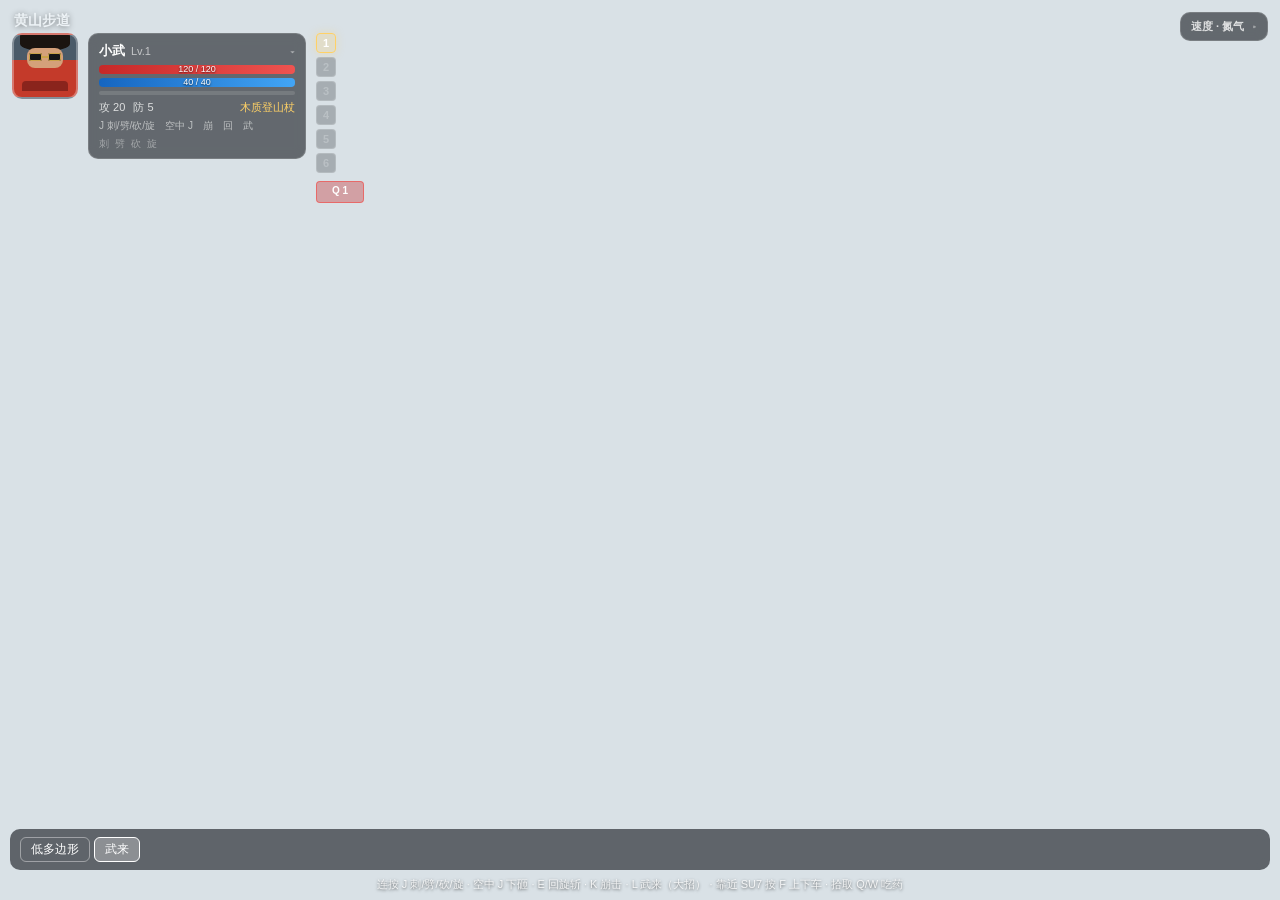
==== wulai/index.html @ 80bfef72 "deploy wulai from Arxun/wulai@c83cc96" ====
<!doctype html>
<html lang="zh-CN">
  <head>
    <meta charset="UTF-8" />
    <meta
      name="viewport"
      content="width=device-width, initial-scale=1, minimum-scale=1, maximum-scale=1, viewport-fit=cover, user-scalable=no, interactive-widget=overlays-content"
    />
    <meta name="format-detection" content="telephone=no" />
    <meta name="mobile-web-app-capable" content="yes" />
    <title>武来</title>
    <style>
      html,
      body,
      #root {
        margin: 0;
        width: 100%;
        height: 100%;
        overflow: hidden;
        background: #cfd8dc;
        font-family: -apple-system, 'PingFang SC', 'Microsoft YaHei', sans-serif;
      }
    </style>
    <script type="module" crossorigin src="/wulai/assets/index-CMeNa3Dx.js"></script>
    <link rel="modulepreload" crossorigin href="/wulai/assets/three-DS2KfUpp.js">
    <link rel="modulepreload" crossorigin href="/wulai/assets/r3f-d-PvCULS.js">
    <link rel="modulepreload" crossorigin href="/wulai/assets/drei-Bazq8kyM.js">
    <link rel="modulepreload" crossorigin href="/wulai/assets/lowpoly-DIdWLC0V.js">
    <link rel="modulepreload" crossorigin href="/wulai/assets/game-DUYaxm0z.js">
    <link rel="stylesheet" crossorigin href="/wulai/assets/index-CB5GhT6X.css">
  </head>
  <body>
    <div id="root"></div>
  </body>
</html>
---- wulai/assets/index-CB5GhT6X.css ----
.page{width:100%;height:100%;display:flex;align-items:center;justify-content:center;gap:16px;background:#1b1f24}.frame{position:relative;height:100vh;aspect-ratio:9 / 16;max-width:100vw;overflow:hidden;background:#d9e1e6}.frame.wide{width:100vw;height:100vh;min-width:0;min-height:0;aspect-ratio:auto;cursor:grab}.frame canvas{display:block;width:100%!important;height:100%!important}.frame.wide:active{cursor:grabbing}.frame.ref img{width:100%;height:100%;object-fit:cover;display:block}.overlay{position:absolute;top:0;right:0;bottom:0;left:0;width:100%;height:100%;object-fit:cover;pointer-events:none}.tag{position:absolute;top:10px;left:10px;padding:2px 8px;border-radius:10px;font-size:12px;color:#fff;background:#00000080;pointer-events:none}.panel{position:absolute;left:10px;right:10px;bottom:30px;display:flex;flex-wrap:wrap;gap:8px;align-items:center;padding:8px 10px;border-radius:10px;background:#14181e9e;color:#fff;font-size:12px;-webkit-backdrop-filter:blur(6px);backdrop-filter:blur(6px)}.panel label{display:flex;align-items:center;gap:6px}.panel input[type=range]{width:90px}.panel button{padding:3px 10px;border:1px solid rgba(255,255,255,.4);border-radius:6px;background:transparent;color:#fff;font-size:12px;cursor:pointer}.panel button:hover{background:#ffffff26}.hint{position:absolute;left:0;right:0;bottom:8px;text-align:center;font-size:11px;color:#ffffffd9;text-shadow:0 1px 3px rgba(0,0,0,.6);pointer-events:none}@media (max-width: 900px){.frame.ref{display:none}}.noui .panel,.noui .hint,.noui .tag,.noui .hud,.noui .hud-left,.noui .chud,.noui .hurtflash,.noui .skillflash,.noui .wulai-title{display:none}.panel-group{display:flex;gap:4px;margin-right:4px}.hud{position:absolute;top:12px;right:12px;width:182px;padding:10px 12px;border-radius:10px;border:1px solid rgba(255,255,255,.14);background:#0e121894;-webkit-backdrop-filter:blur(6px);backdrop-filter:blur(6px);color:#fff;font-size:12px;font-variant-numeric:tabular-nums;pointer-events:auto;transition:box-shadow .2s,border-color .2s,width .15s ease,padding .15s ease}.hud--folded{width:auto;min-width:0;max-width:min(46vw,220px);padding:6px 10px}.hud-fold-toggle{display:flex;align-items:center;gap:8px;width:100%;margin:0;padding:0;border:none;background:transparent;color:inherit;font:inherit;text-align:left;cursor:pointer;touch-action:manipulation;-webkit-tap-highlight-color:transparent}.hud--folded .hud-fold-toggle{width:auto}.hud-fold-toggle__title{font-size:11px;font-weight:600;color:#ffffffc7;white-space:nowrap}.hud-fold-toggle__peek{font-size:13px;font-weight:600;font-variant-numeric:tabular-nums;color:#ffd166}.hud-fold-toggle__chev{margin-left:auto;font-size:10px;color:#ffffff73}.hud--folded .hud-body{display:none}.hud:not(.hud--folded) .hud-fold-toggle{margin-bottom:6px;padding-bottom:6px;border-bottom:1px solid rgba(255,255,255,.1)}.hud-body{pointer-events:none}.hud.boosting{border-color:#ff963ce6;box-shadow:0 0 18px #ff82288c}.hud-row{display:flex;align-items:baseline;justify-content:space-between;margin-bottom:4px}.hud-label{color:#ffffff9e;font-size:11px}.hud-value{font-size:15px;font-weight:600}.hud-value.live{color:#ffd166;text-shadow:0 0 10px rgba(255,190,70,.6)}.hud-bar{height:5px;margin:6px 0 8px;border-radius:3px;background:#ffffff24;overflow:hidden}.hud-bar i{display:block;height:100%;background:linear-gradient(90deg,#6fd2ff,#b98bff);transition:width .1s linear}.hud-bar.jump i{background:linear-gradient(90deg,#ffd166,#ff8a3c)}.hud-tanks{display:flex;gap:4px}.hud-tanks b{width:22px;height:9px;border-radius:2px;border:1px solid rgba(255,255,255,.3)}.hud-tanks b.on{background:#7ee0ff;border-color:#7ee0ff;box-shadow:0 0 10px #6ed7ffcc}.hud-flash{margin-top:6px;font-size:11px;color:#ffd166}.hud-flash.boost{color:#ff9a4d}.hud-flash.interact{position:absolute;left:50%;bottom:18%;transform:translate(-50%);margin:0;padding:6px 14px;border-radius:8px;font-size:13px;color:#fff;background:#0c121cb8;pointer-events:none;z-index:4}.speedlines{position:absolute;top:-18%;right:-18%;bottom:-18%;left:-18%;pointer-events:none;opacity:0;transition:opacity .12s linear;mix-blend-mode:screen;background:repeating-conic-gradient(from 0deg at 50% 50%,#fff0,#fff0 .55deg,#fffffff2 .55deg,#fffffff2 .82deg,#fff0 .82deg,#fff0 2.4deg);-webkit-mask-image:radial-gradient(circle at 50% 50%,transparent 36%,#000 70%,#000 100%);mask-image:radial-gradient(circle at 50% 50%,transparent 36%,#000 70%,#000 100%)}.speedlines.fine{top:-22%;right:-22%;bottom:-22%;left:-22%;background:repeating-conic-gradient(from .4deg at 50% 50%,#bee6ff00,#bee6ff00 1.1deg,#bee6ffb3 1.1deg,#bee6ffb3 1.28deg,#bee6ff00 1.28deg,#bee6ff00 3.6deg)}.speedlines.on{opacity:.88;animation:speedlines-rush .32s linear infinite}.speedlines.fine.on{opacity:.55;animation-duration:.48s;animation-direction:reverse}@keyframes speedlines-rush{0%{transform:scale(1)}to{transform:scale(1.42)}}.panel button.active{background:#ffffff47;border-color:#fff}.hurtflash{position:absolute;top:0;right:0;bottom:0;left:0;pointer-events:none;opacity:0;background:radial-gradient(circle at 50% 55%,transparent 42%,rgba(160,12,8,.5) 100%);transition:opacity .08s linear}.hurtflash.on{opacity:1}.skillflash{position:absolute;top:0;right:0;bottom:0;left:0;pointer-events:none;opacity:0;background:radial-gradient(circle at 50% 58%,rgba(255,214,90,.34),transparent 52%);transition:opacity .06s linear}.skillflash.on{opacity:1}html.gpu-accel .skillflash,html.gpu-accel .hurtflash{transform:translateZ(0);backface-visibility:hidden;will-change:opacity}html.gpu-accel .wulai-title{transform:translateZ(0);backface-visibility:hidden}html.gpu-accel .wulai-flash,html.gpu-accel .wulai-bits{will-change:opacity,transform;transform:translateZ(0)}.death-quote{position:absolute;top:0;right:0;bottom:0;left:0;z-index:12;display:flex;align-items:center;justify-content:center;padding:28px 36px;pointer-events:none;background:radial-gradient(ellipse at 50% 45%,rgba(12,6,8,.55) 0%,transparent 62%)}.death-quote p{margin:0;max-width:16em;font-size:clamp(22px,4.2vw,38px);font-weight:700;font-family:Songti SC,"Noto Serif SC",STSong,serif;letter-spacing:.14em;line-height:1.72;text-align:center;color:transparent;background:linear-gradient(180deg,#fff8ec,#ffd4a0 32%,#ff6b4a 68%,#8a1a12);-webkit-background-clip:text;background-clip:text;filter:drop-shadow(0 3px 18px rgba(0,0,0,.55));animation:death-quote-fade 3s ease forwards}@keyframes death-quote-fade{0%{opacity:0;transform:translateY(10px) scale(.98)}14%{opacity:1;transform:translateY(0) scale(1)}58%{opacity:1}to{opacity:0;transform:translateY(-8px) scale(1.02)}}.wulai-title{position:absolute;top:0;right:0;bottom:0;left:0;z-index:8;display:flex;align-items:center;justify-content:center;gap:2.2vw;pointer-events:none;overflow:hidden}.wulai-glyph{font-size:min(18vw,20vh);font-weight:900;line-height:.86;letter-spacing:.04em;color:transparent;background:linear-gradient(180deg,#fff6c4,#ffd056 28%,#ff5a1e 62%,#7a1208);-webkit-background-clip:text;background-clip:text;filter:drop-shadow(0 0 10px rgba(255,168,40,.95)) drop-shadow(0 0 28px rgba(255,90,20,.65)) drop-shadow(0 8px 0 rgba(80,12,4,.35));text-shadow:none;transform-origin:center;will-change:transform,opacity}.wulai-flash{position:absolute;top:0;right:0;bottom:0;left:0;opacity:0;background:radial-gradient(circle at 50% 48%,#fff8dc 0%,rgba(255,220,120,.55) 28%,transparent 62%)}.wulai-bits{position:absolute;top:18%;right:10%;bottom:18%;left:10%;pointer-events:none}.wulai-bits i{position:absolute;width:10px;height:10px;background:#ffd056;box-shadow:0 0 10px #ff9a3c;opacity:.85;left:calc(8% + (var(--i) * 5.1%));top:calc(12% + (var(--i) * 3.7%));transform:rotate(28deg) scale(.7)}.wulai-bits i:nth-child(odd){width:18px;height:4px;background:#fff3c0;top:calc(30% + (var(--i) * 2.4%))}.hud-left{position:absolute;left:12px;top:12px;z-index:12;display:flex;flex-direction:column;align-items:stretch;gap:4px;max-width:min(380px,92vw);pointer-events:none}.hud-left .chud-main,.hud-left .chud-fold-toggle,.hud-left .chud-bag,.hud-left .chud-pots{pointer-events:auto}.hud-map{margin:0;padding:0 2px;font-size:14px;font-weight:600;line-height:1.2;color:#f2f7fbeb;text-shadow:0 1px 6px rgba(0,0,0,.45);pointer-events:none}.chud{position:relative;left:auto;top:auto;display:flex;align-items:flex-start;gap:10px;pointer-events:none;color:#fff;font-variant-numeric:tabular-nums}.chud.hit .av{box-shadow:0 0 0 2px #ff5a3a}.chud.down{opacity:.55}.av{position:relative;width:62px;height:62px;flex-shrink:0;overflow:hidden;border-radius:10px;border:2px solid rgba(255,255,255,.32);background:linear-gradient(#4a5a68 0,#4a5a68 40%,#c43a2a 40%,#c43a2a)}.av i{position:absolute;display:block}.av-hair{top:0;left:6px;right:6px;height:16px;background:#1a1410;border-radius:0 0 46% 46%}.av-face{top:13px;left:13px;right:13px;height:20px;background:#d4a07a;border-radius:8px}.av-glass{top:18px;left:15px;width:13px;height:8px;background:#141418;border-radius:2px;box-shadow:inset 0 0 0 1px #c9a24a}.av-glass-r{left:auto;right:15px}.av-bridge{top:21px;left:28px;width:6px;height:2px;background:#c9a24a}.av-collar{bottom:6px;left:8px;right:8px;height:10px;background:#8a241c;border-radius:4px 4px 0 0}.chud-main{width:196px;padding:8px 10px 7px;border-radius:10px;border:1px solid rgba(255,255,255,.14);background:#0e121894;-webkit-backdrop-filter:blur(6px);backdrop-filter:blur(6px)}.chud--folded .chud-main{width:min(168px,44vw);padding:6px 8px}.chud-fold-toggle{display:flex;align-items:baseline;justify-content:space-between;gap:6px;width:100%;margin:0 0 5px;padding:0;border:none;background:transparent;color:inherit;font:inherit;text-align:left;cursor:pointer;touch-action:manipulation;-webkit-tap-highlight-color:transparent}.chud--folded .chud-fold-toggle{margin-bottom:4px}.chud-fold-toggle b{font-size:13px;font-weight:600}.chud-fold-toggle span:not(.chud-fold-toggle__chev){color:#ffffff9e;font-size:11px}.chud-fold-toggle__hint{font-size:11px!important;font-weight:600;color:#ffffffc7!important}.chud-fold-toggle__chev{margin-left:auto;font-size:10px;color:#ffffff73}.chud--folded .chud-bar.xp{height:7px;margin-bottom:0}.chud-bar.xp em.chud-xp-label{font-size:8px;line-height:7px;color:#ffffffe0}.chud-bar{position:relative;height:9px;margin-bottom:4px;overflow:hidden;border-radius:4px;background:#ffffff1f}.chud-bar i{display:block;height:100%;transition:width .1s linear}.chud-bar.hp i{background:linear-gradient(90deg,#c62828,#ef5350)}.chud-bar.mp i{background:linear-gradient(90deg,#1565c0,#42a5f5)}.chud-bar.xp{height:4px;margin-top:2px}.chud-bar.xp i{background:linear-gradient(90deg,#f6c445,#ffe08a)}.chud-bar em{position:absolute;top:0;right:0;bottom:0;left:0;font-size:9px;font-style:normal;line-height:9px;text-align:center;text-shadow:0 1px 2px rgba(0,0,0,.7)}.chud-meta{display:flex;gap:8px;margin-top:5px;color:#ffffffc7;font-size:11px}.chud-wep{margin-left:auto;color:#ffd166}.chud-atk{display:flex;gap:10px;margin-top:4px;color:#ffffff94;font-size:10px}.chud-atk em{font-style:normal}.chud-move{margin-top:4px;color:#ffd166;font-size:13px;font-weight:700}.chud-combo{display:flex;gap:6px;margin-top:4px;color:#fff6;font-size:10px}.chud-combo i{font-style:normal}.chud-combo i.next{color:#ffd166}.chud--folded .chud-toast{left:8px;top:72px}.chud-toast{position:absolute;left:76px;top:118px;padding:4px 8px;border-radius:6px;background:#0e1218b8;color:#ffe08a;font-size:12px;white-space:nowrap}.chud-side{display:flex;flex-direction:column;gap:8px}.chud-bag{display:flex;flex-direction:column;gap:4px;pointer-events:auto}.chud-bag b,.chud-wep-btn{width:20px;height:20px;border-radius:4px;border:1px solid rgba(255,255,255,.2);background:#0e121873;color:#ffffff47;font-size:11px;font-weight:600;line-height:18px;text-align:center;cursor:default;padding:0;font-family:inherit}.chud-wep-btn{-webkit-appearance:none;-moz-appearance:none;appearance:none;-webkit-tap-highlight-color:transparent}.chud-bag b.own,.chud-wep-btn.own{color:#fff;cursor:pointer}.chud-bag b.on,.chud-wep-btn.on{border-color:#ffd166;background:#ffd16638;box-shadow:0 0 8px #ffd16659}.chud-wep-btn:disabled{cursor:default;opacity:.55}.chud-pots{display:flex;flex-direction:column;gap:4px;pointer-events:auto}.chud-pots b{min-width:36px;height:20px;padding:0 5px;border-radius:4px;border:1px solid rgba(255,255,255,.2);background:#0e121873;color:#ffffff47;font-size:10px;font-weight:600;line-height:18px;text-align:center}.chud-pots b.own{color:#fff;cursor:pointer}.chud-pots b.hp.own{border-color:#ef5350b3;background:#c6282859}.chud-pots b.mp.own{border-color:#42a5f5b3;background:#1565c059}.su7-loading-tag{display:inline-flex;align-items:center;gap:8px;padding:8px 16px 8px 12px;border-radius:999px;font-size:13px;font-weight:500;letter-spacing:.02em;color:#eceef2e0;white-space:nowrap;background:linear-gradient(165deg,#a8b0ba6b,#60687247 48%,#484e582e);border:1px solid rgba(255,255,255,.14);box-shadow:0 8px 24px #00000038,inset 0 1px #ffffff1f;backdrop-filter:blur(10px);-webkit-backdrop-filter:blur(10px);pointer-events:none;-webkit-user-select:none;user-select:none;animation:su7-loading-tag-pulse 2.4s ease-in-out infinite}.su7-loading-icon{width:28px;height:14px;flex-shrink:0;opacity:.85}@keyframes su7-loading-tag-pulse{0%,to{opacity:.92}50%{opacity:.72}}.game-load{position:absolute;top:0;right:0;bottom:0;left:0;z-index:30;display:flex;align-items:center;justify-content:center;pointer-events:auto;animation:game-load-in .28s ease-out both;cursor:pointer}.game-load--leave{pointer-events:none;cursor:default;animation:game-load-out .32s ease-in forwards}.game-load__veil{position:absolute;top:0;right:0;bottom:0;left:0;background:radial-gradient(ellipse 80% 60% at 50% 40%,#2a3544,#12161c 55%,#0a0c10);opacity:.96}.game-load__panel{position:relative;z-index:1;text-align:center;padding:28px 36px 32px;min-width:min(280px,72vw);border-radius:16px;background:#0c10168c;border:1px solid rgba(255,220,160,.12);box-shadow:0 12px 40px #00000073;-webkit-backdrop-filter:blur(8px);backdrop-filter:blur(8px)}.game-load__brand{margin:0 0 12px;font-size:clamp(28px,6vw,36px);font-weight:700;letter-spacing:.35em;text-indent:.35em;color:#ffe8b8;text-shadow:0 0 24px rgba(255,180,80,.35)}.game-load__text{margin:0;font-size:15px;color:#c8d4e0;display:flex;align-items:center;justify-content:center;gap:2px}.game-load__dots{display:inline-flex;gap:3px;margin-left:2px}.game-load__dots i{width:4px;height:4px;border-radius:50%;background:#8ab4d4;animation:game-load-dot 1.1s ease-in-out infinite}.game-load__dots i:nth-child(2){animation-delay:.15s}.game-load__dots i:nth-child(3){animation-delay:.3s}.game-load__bar{margin:18px auto 0;height:4px;width:100%;border-radius:4px;background:#ffffff14;overflow:hidden}.game-load__bar-fill{height:100%;border-radius:inherit;background:linear-gradient(90deg,#3d8bfd,#ffd56a);transition:width .25s ease-out;box-shadow:0 0 12px #ffc86473}.game-load__sub{margin:10px 0 0;font-size:12px;color:#c8d4e08c}@keyframes game-load-in{0%{opacity:0}to{opacity:1}}@keyframes game-load-out{0%{opacity:1}to{opacity:0}}@keyframes game-load-dot{0%,80%,to{opacity:.25;transform:translateY(0)}40%{opacity:1;transform:translateY(-3px)}}html.mobile-touch-guard,html.mobile-touch-guard body,html.mobile-touch-guard #root{-webkit-user-select:none;user-select:none;-webkit-touch-callout:none;touch-action:none;overscroll-behavior:none;background:#0a0c10}.page.mobile-game{position:fixed;top:0;right:0;bottom:0;left:0;width:100%;height:100%;gap:0;margin:0;padding:0;align-items:stretch;justify-content:stretch;background:#0a0c10;-webkit-user-select:none;user-select:none;-webkit-touch-callout:none}.page.mobile-game,.page.mobile-game *{-webkit-tap-highlight-color:transparent}.page.mobile-game img,.page.mobile-game canvas{-webkit-user-drag:none;user-drag:none}.page.mobile-game .frame.mobile-frame{flex:1;width:100%;height:100%;min-width:0;min-height:0;max-width:none;background:#0a0c10;touch-action:none}.page.mobile-game .frame.mobile-frame{overflow:hidden}.mobile-view-rotator{position:absolute;left:0;top:0;transform-origin:center center;overflow:hidden;touch-action:none;background:#0a0c10}.mobile-view-rotator--swap{left:50%;top:50%}.mobile-view-rotator .mobile-game-frame{position:absolute;top:0;right:0;bottom:0;left:0}.mobile-rotate-fab{position:fixed;top:max(10px,env(safe-area-inset-top,0px));left:50%;transform:translate(-50%);z-index:120;padding:8px 18px;border-radius:999px;border:1px solid rgba(255,209,102,.55);background:#0c1016e0;color:#ffe8a8;font-size:14px;font-weight:700;touch-action:manipulation;-webkit-tap-highlight-color:transparent;pointer-events:auto;box-shadow:0 2px 12px #00000073}.mobile-rotate-fab:active{background:#282418f2}.mobile-game-frame{position:absolute;top:0;right:0;bottom:0;left:0;overflow:hidden;touch-action:none}.mobile-game .panel,.mobile-game .hint,.mobile-game .chud-bag{display:none}.mobile-game .hud-left--mobile{pointer-events:auto;max-width:min(72vw,300px);gap:2px}.mobile-game .hud-left--mobile .hud-map{font-size:11px}.mobile-game .chud--mobile{gap:6px}.mobile-game .chud--mobile .av{width:46px;height:46px}.mobile-game .chud--mobile .chud-name b{font-size:13px}.mobile-game .chud--mobile .chud-name span,.mobile-game .chud--mobile .chud-meta,.mobile-game .chud--mobile .chud-atk em,.mobile-game .chud--mobile .chud-combo i,.mobile-game .chud--mobile .chud-move{font-size:9px}.mobile-game .chud--mobile .chud-bar{height:7px}.mobile-game .chud--mobile .chud-bar em{font-size:8px}.mobile-weapons{display:flex;flex-direction:row;flex-wrap:wrap;gap:5px;margin-top:2px;pointer-events:auto}.mobile-weapons__btn{width:32px;height:32px;padding:0;border-radius:8px;border:1px solid rgba(255,255,255,.28);background:#0c1016b8;color:#ffffff59;font-size:13px;font-weight:700;line-height:1;touch-action:manipulation;-webkit-tap-highlight-color:transparent}.mobile-weapons__btn.pot.own{border-color:#ef5350bf;background:#c6282861}.mobile-weapons__btn.own{color:#fff;border-color:#ffffff73}.mobile-weapons__btn.on{border-color:#ffd166;background:#ffd16647;box-shadow:0 0 12px #ffd16659}.mobile-weapons__btn:disabled{opacity:.45}.mobile-dpad{--dpad-size: 158px;position:absolute;left:22px;bottom:22px;z-index:14;width:var(--dpad-size);height:var(--dpad-size);pointer-events:none}.mobile-dpad__ring{position:absolute;top:0;right:0;bottom:0;left:0;border-radius:50%;border:1px solid rgba(255,255,255,.12);background:#0c101659;pointer-events:none}.mobile-dpad__disc{position:absolute;top:0;right:0;bottom:0;left:0;margin:0;padding:0;border:none;border-radius:50%;background:transparent;touch-action:none;-webkit-tap-highlight-color:transparent;-webkit-user-select:none;user-select:none;pointer-events:auto;cursor:pointer}.mobile-dpad__disc:active{background:#ffffff0f}.mobile-dpad__hint{position:absolute;color:#eef4f8e0;font-size:22px;font-weight:700;line-height:1;pointer-events:none;text-shadow:0 1px 4px rgba(0,0,0,.55)}.mobile-dpad__hint--up{top:10%;left:50%;transform:translate(-50%)}.mobile-dpad__hint--down{bottom:10%;left:50%;transform:translate(-50%)}.mobile-dpad__hint--left{left:10%;top:50%;transform:translateY(-50%)}.mobile-dpad__hint--right{right:10%;top:50%;transform:translateY(-50%)}.mobile-right{position:absolute;right:22px;bottom:22px;z-index:14;display:flex;flex-direction:column;align-items:flex-end;gap:10px;pointer-events:auto}.mobile-combat-cluster{--m-attack: 92px;--m-orbit-btn: 50px;--m-cluster: 280px;position:absolute;right:18px;bottom:18px;z-index:14;width:var(--m-cluster);height:var(--m-cluster);pointer-events:none}.mobile-attack-btn{position:absolute;right:0;bottom:0;z-index:2;width:var(--m-attack);height:var(--m-attack);padding:0;border-radius:50%;border:2px solid rgba(255,209,102,.55);background:radial-gradient(circle at 35% 30%,#303844f2,#0c1016eb);box-shadow:0 4px 16px #00000073;color:#ffe8a8;touch-action:manipulation;-webkit-tap-highlight-color:transparent;pointer-events:auto}.mobile-attack-btn:active{border-color:#ffd166d9;background:radial-gradient(circle at 35% 30%,#484028f2,#18140ceb);box-shadow:0 0 18px #ffd16666}.mobile-attack-btn:disabled{opacity:.45}.mobile-attack-btn__svg{width:44px;height:44px;display:block;margin:0 auto}.mobile-skills__btn--orbit,.mobile-jump-btn{position:absolute;z-index:1;width:var(--m-orbit-btn);height:var(--m-orbit-btn);font-size:17px;pointer-events:auto}.mobile-right--drive{bottom:28px}.mobile-right__row{display:flex;flex-direction:row;gap:12px}.mobile-right__pill{min-width:52px;height:40px;padding:0 16px;border-radius:999px;border:1px solid rgba(255,255,255,.35);background:#0c1016c7;box-shadow:0 2px 10px #0006;color:#fff;font-size:14px;font-weight:700;touch-action:manipulation;-webkit-tap-highlight-color:transparent}.mobile-enter-center{position:absolute;left:50%;top:50%;z-index:15;transform:translate(-50%,-50%);min-width:88px;height:48px;padding:0 22px;border-radius:999px;border:1px solid rgba(126,224,255,.55);background:#0c121cd1;box-shadow:0 4px 20px #00000073;color:#b8ecff;font-size:16px;font-weight:700;touch-action:manipulation;-webkit-tap-highlight-color:transparent;pointer-events:auto}.mobile-enter-center:active{background:#7ee0ff2e}.mobile-right__pill.exit{border-color:#ffd1668c;color:#ffe8a8}.mobile-right__pill:active{background:#ffffff24}.mobile-right__pill:disabled{opacity:.45}.mobile-skills--inline{position:static;display:flex;flex-direction:row;gap:12px;pointer-events:auto}.mobile-pot-btn{border-color:#ef53508c}.mobile-pot-btn.own{background:#c6282861;color:#fff}.mobile-pot-btn:disabled{opacity:.45}.mobile-drive__btn.nitro:not(.mobile-skills__btn--cd){border-color:#7ee0ff80}.mobile-skills{position:absolute;right:22px;bottom:22px;z-index:14;display:flex;flex-direction:row;gap:12px;pointer-events:auto}.mobile-skills__btn{width:52px;height:52px;padding:0;border-radius:50%;border:1px solid rgba(255,255,255,.32);background:#0c1016b8;box-shadow:0 2px 8px #00000059;color:#eef4f8;font-size:18px;font-weight:700;line-height:1;touch-action:manipulation;-webkit-tap-highlight-color:transparent;-webkit-user-select:none;user-select:none}.mobile-skills__btn:active{background:#ffd16638;border-color:#ffd166b3;box-shadow:0 0 14px #ffd16659}.mobile-skills__btn--ult{border-color:#ffd05673}.mobile-skills__btn--cd{opacity:.72;border-color:#ffffff2e;background:#080a0ed1}.mobile-skills__btn--cd:active{background:#080a0ed1;box-shadow:none}.mobile-skills__cd{font-size:15px;font-variant-numeric:tabular-nums;color:#ffffffe0}.chud-atk em.cd{color:#ffffff73}@media (max-height: 420px) and (orientation: landscape){.mobile-weapons__btn{width:28px;height:28px;font-size:12px}.mobile-dpad{--dpad-size: 142px;left:16px;bottom:16px}.mobile-dpad__hint{font-size:19px}.mobile-right{right:16px;bottom:16px;gap:8px}.mobile-combat-cluster{--m-attack: 84px;--m-orbit-btn: 46px;--m-cluster: 260px;right:14px;bottom:14px}.mobile-attack-btn__svg{width:38px;height:38px}.mobile-right--drive{bottom:20px}.mobile-skills--inline{gap:10px}.mobile-skills{right:16px;bottom:16px;gap:10px}.mobile-skills__btn{width:46px;height:46px;font-size:16px}}
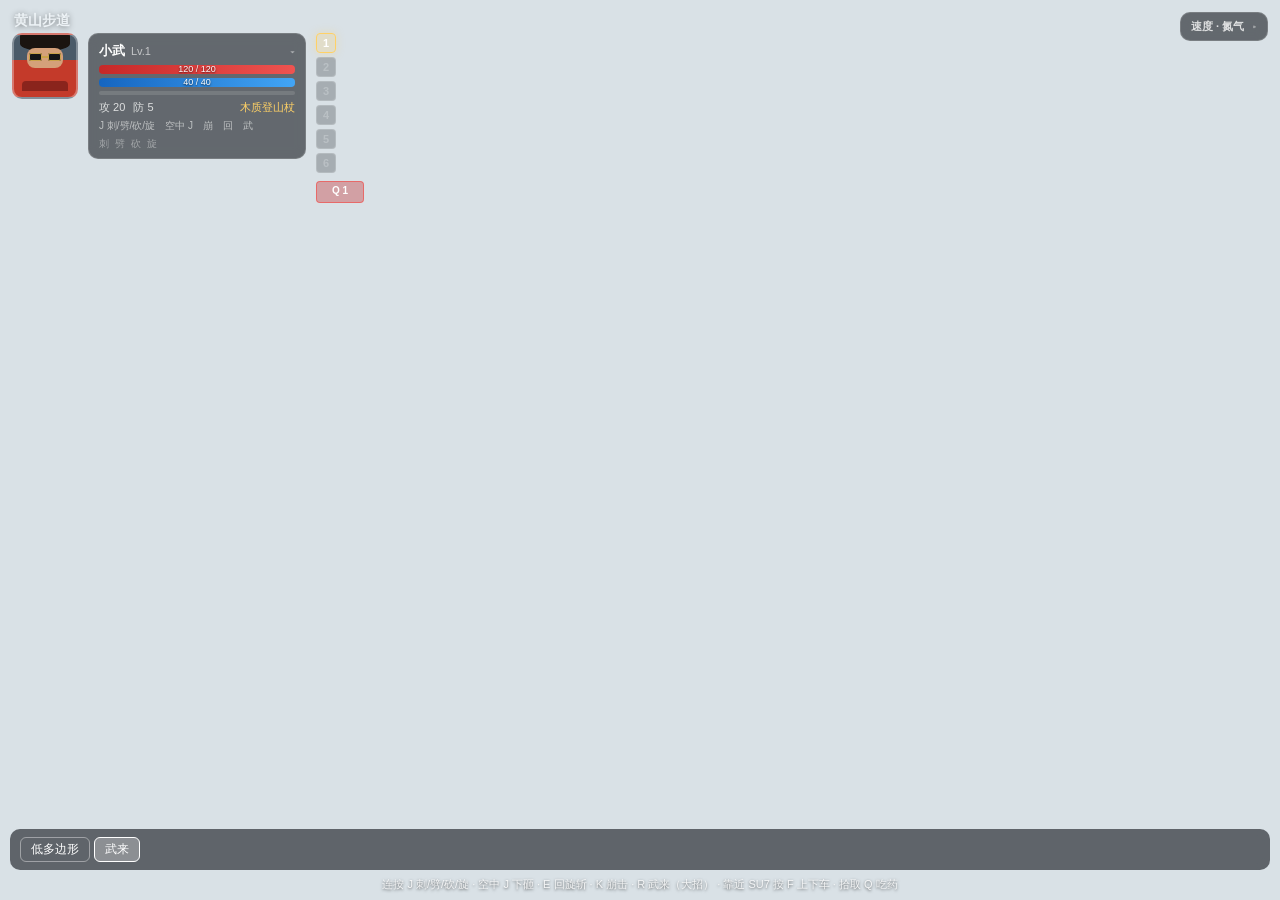
==== commit 3c92687e: "deploy wulai from Arxun/wulai@7ac9a20" ====
--- a/wulai/index.html
+++ b/wulai/index.html
@@ -21,13 +21,13 @@
         font-family: -apple-system, 'PingFang SC', 'Microsoft YaHei', sans-serif;
       }
     </style>
-    <script type="module" crossorigin src="/wulai/assets/index-CMeNa3Dx.js"></script>
+    <script type="module" crossorigin src="/wulai/assets/index-CTl1qMF_.js"></script>
     <link rel="modulepreload" crossorigin href="/wulai/assets/three-DS2KfUpp.js">
     <link rel="modulepreload" crossorigin href="/wulai/assets/r3f-d-PvCULS.js">
     <link rel="modulepreload" crossorigin href="/wulai/assets/drei-Bazq8kyM.js">
-    <link rel="modulepreload" crossorigin href="/wulai/assets/lowpoly-DIdWLC0V.js">
-    <link rel="modulepreload" crossorigin href="/wulai/assets/game-DUYaxm0z.js">
-    <link rel="stylesheet" crossorigin href="/wulai/assets/index-CB5GhT6X.css">
+    <link rel="modulepreload" crossorigin href="/wulai/assets/lowpoly-DAvaGI3j.js">
+    <link rel="modulepreload" crossorigin href="/wulai/assets/game-CICBhZx9.js">
+    <link rel="stylesheet" crossorigin href="/wulai/assets/index-V1usDarW.css">
   </head>
   <body>
     <div id="root"></div>
--- a/wulai/assets/index-V1usDarW.css
+++ b/wulai/assets/index-V1usDarW.css
@@ -0,0 +1 @@
+.page{width:100%;height:100%;display:flex;align-items:center;justify-content:center;gap:16px;background:#1b1f24}.frame{position:relative;height:100vh;aspect-ratio:9 / 16;max-width:100vw;overflow:hidden;background:#d9e1e6}.frame.wide{width:100vw;height:100vh;min-width:0;min-height:0;aspect-ratio:auto;cursor:grab}.frame canvas{display:block;width:100%!important;height:100%!important}.frame.wide:active{cursor:grabbing}.frame.ref img{width:100%;height:100%;object-fit:cover;display:block}.overlay{position:absolute;top:0;right:0;bottom:0;left:0;width:100%;height:100%;object-fit:cover;pointer-events:none}.tag{position:absolute;top:10px;left:10px;padding:2px 8px;border-radius:10px;font-size:12px;color:#fff;background:#00000080;pointer-events:none}.panel{position:absolute;left:10px;right:10px;bottom:30px;display:flex;flex-wrap:wrap;gap:8px;align-items:center;padding:8px 10px;border-radius:10px;background:#14181e9e;color:#fff;font-size:12px;-webkit-backdrop-filter:blur(6px);backdrop-filter:blur(6px)}.panel label{display:flex;align-items:center;gap:6px}.panel input[type=range]{width:90px}.panel button{padding:3px 10px;border:1px solid rgba(255,255,255,.4);border-radius:6px;background:transparent;color:#fff;font-size:12px;cursor:pointer}.panel button:hover{background:#ffffff26}.hint{position:absolute;left:0;right:0;bottom:8px;text-align:center;font-size:11px;color:#ffffffd9;text-shadow:0 1px 3px rgba(0,0,0,.6);pointer-events:none}@media (max-width: 900px){.frame.ref{display:none}}.noui .panel,.noui .hint,.noui .tag,.noui .hud,.noui .hud-left,.noui .chud,.noui .hurtflash,.noui .skillflash,.noui .wulai-title{display:none}.panel-group{display:flex;gap:4px;margin-right:4px}.hud{position:absolute;top:12px;right:12px;width:182px;padding:10px 12px;border-radius:10px;border:1px solid rgba(255,255,255,.14);background:#0e121894;-webkit-backdrop-filter:blur(6px);backdrop-filter:blur(6px);color:#fff;font-size:12px;font-variant-numeric:tabular-nums;pointer-events:auto;transition:box-shadow .2s,border-color .2s,width .15s ease,padding .15s ease}.hud--folded{width:auto;min-width:0;max-width:min(46vw,220px);padding:6px 10px}.hud-fold-toggle{display:flex;align-items:center;gap:8px;width:100%;margin:0;padding:0;border:none;background:transparent;color:inherit;font:inherit;text-align:left;cursor:pointer;touch-action:manipulation;-webkit-tap-highlight-color:transparent}.hud--folded .hud-fold-toggle{width:auto}.hud-fold-toggle__title{font-size:11px;font-weight:600;color:#ffffffc7;white-space:nowrap}.hud-fold-toggle__peek{font-size:13px;font-weight:600;font-variant-numeric:tabular-nums;color:#ffd166}.hud-fold-toggle__chev{margin-left:auto;font-size:10px;color:#ffffff73}.hud--folded .hud-body{display:none}.hud:not(.hud--folded) .hud-fold-toggle{margin-bottom:6px;padding-bottom:6px;border-bottom:1px solid rgba(255,255,255,.1)}.hud-body{pointer-events:none}.hud.boosting{border-color:#ff963ce6;box-shadow:0 0 18px #ff82288c}.hud-row{display:flex;align-items:baseline;justify-content:space-between;margin-bottom:4px}.hud-label{color:#ffffff9e;font-size:11px}.hud-value{font-size:15px;font-weight:600}.hud-value.live{color:#ffd166;text-shadow:0 0 10px rgba(255,190,70,.6)}.hud-bar{height:5px;margin:6px 0 8px;border-radius:3px;background:#ffffff24;overflow:hidden}.hud-bar i{display:block;height:100%;background:linear-gradient(90deg,#6fd2ff,#b98bff);transition:width .1s linear}.hud-bar.jump i{background:linear-gradient(90deg,#ffd166,#ff8a3c)}.hud-tanks{display:flex;gap:4px}.hud-tanks b{width:22px;height:9px;border-radius:2px;border:1px solid rgba(255,255,255,.3)}.hud-tanks b.on{background:#7ee0ff;border-color:#7ee0ff;box-shadow:0 0 10px #6ed7ffcc}.hud-flash{margin-top:6px;font-size:11px;color:#ffd166}.hud-flash.boost{color:#ff9a4d}.hud-flash.interact{position:absolute;left:50%;bottom:18%;transform:translate(-50%);margin:0;padding:6px 14px;border-radius:8px;font-size:13px;color:#fff;background:#0c121cb8;pointer-events:none;z-index:4}.speedlines{position:absolute;top:-18%;right:-18%;bottom:-18%;left:-18%;pointer-events:none;opacity:0;transition:opacity .12s linear;mix-blend-mode:screen;background:repeating-conic-gradient(from 0deg at 50% 50%,#fff0,#fff0 .55deg,#fffffff2 .55deg,#fffffff2 .82deg,#fff0 .82deg,#fff0 2.4deg);-webkit-mask-image:radial-gradient(circle at 50% 50%,transparent 36%,#000 70%,#000 100%);mask-image:radial-gradient(circle at 50% 50%,transparent 36%,#000 70%,#000 100%)}.speedlines.fine{top:-22%;right:-22%;bottom:-22%;left:-22%;background:repeating-conic-gradient(from .4deg at 50% 50%,#bee6ff00,#bee6ff00 1.1deg,#bee6ffb3 1.1deg,#bee6ffb3 1.28deg,#bee6ff00 1.28deg,#bee6ff00 3.6deg)}.speedlines.on{opacity:.88;animation:speedlines-rush .32s linear infinite}.speedlines.fine.on{opacity:.55;animation-duration:.48s;animation-direction:reverse}@keyframes speedlines-rush{0%{transform:scale(1)}to{transform:scale(1.42)}}.panel button.active{background:#ffffff47;border-color:#fff}.hurtflash{position:absolute;top:0;right:0;bottom:0;left:0;pointer-events:none;opacity:0;background:radial-gradient(circle at 50% 55%,transparent 42%,rgba(160,12,8,.5) 100%);transition:opacity .08s linear}.hurtflash.on{opacity:1}.skillflash{position:absolute;top:0;right:0;bottom:0;left:0;pointer-events:none;opacity:0;background:radial-gradient(circle at 50% 58%,rgba(255,214,90,.34),transparent 52%);transition:opacity .06s linear}.skillflash.on{opacity:1}html.gpu-accel .skillflash,html.gpu-accel .hurtflash{transform:translateZ(0);backface-visibility:hidden;will-change:opacity}html.gpu-accel .wulai-title{transform:translateZ(0);backface-visibility:hidden}html.gpu-accel .wulai-flash,html.gpu-accel .wulai-bits{will-change:opacity,transform;transform:translateZ(0)}.death-quote{position:absolute;top:0;right:0;bottom:0;left:0;z-index:12;display:flex;align-items:center;justify-content:center;padding:28px 36px;pointer-events:none;background:radial-gradient(ellipse at 50% 45%,rgba(12,6,8,.55) 0%,transparent 62%)}.death-quote p{margin:0;max-width:16em;font-size:clamp(22px,4.2vw,38px);font-weight:700;font-family:Songti SC,"Noto Serif SC",STSong,serif;letter-spacing:.14em;line-height:1.72;text-align:center;color:transparent;background:linear-gradient(180deg,#fff8ec,#ffd4a0 32%,#ff6b4a 68%,#8a1a12);-webkit-background-clip:text;background-clip:text;filter:drop-shadow(0 3px 18px rgba(0,0,0,.55));animation:death-quote-fade 3s ease forwards}@keyframes death-quote-fade{0%{opacity:0;transform:translateY(10px) scale(.98)}14%{opacity:1;transform:translateY(0) scale(1)}58%{opacity:1}to{opacity:0;transform:translateY(-8px) scale(1.02)}}.wulai-title{position:absolute;top:0;right:0;bottom:0;left:0;z-index:8;display:flex;align-items:center;justify-content:center;gap:2.2vw;pointer-events:none;overflow:hidden}.wulai-glyph{font-size:min(18vw,20vh);font-weight:900;line-height:.86;letter-spacing:.04em;color:transparent;background:linear-gradient(180deg,#fff6c4,#ffd056 28%,#ff5a1e 62%,#7a1208);-webkit-background-clip:text;background-clip:text;filter:drop-shadow(0 0 10px rgba(255,168,40,.95)) drop-shadow(0 0 28px rgba(255,90,20,.65)) drop-shadow(0 8px 0 rgba(80,12,4,.35));text-shadow:none;transform-origin:center;will-change:transform,opacity}.wulai-flash{position:absolute;top:0;right:0;bottom:0;left:0;opacity:0;background:radial-gradient(circle at 50% 48%,#fff8dc 0%,rgba(255,220,120,.55) 28%,transparent 62%)}.wulai-bits{position:absolute;top:18%;right:10%;bottom:18%;left:10%;pointer-events:none}.wulai-bits i{position:absolute;width:10px;height:10px;background:#ffd056;box-shadow:0 0 10px #ff9a3c;opacity:.85;left:calc(8% + (var(--i) * 5.1%));top:calc(12% + (var(--i) * 3.7%));transform:rotate(28deg) scale(.7)}.wulai-bits i:nth-child(odd){width:18px;height:4px;background:#fff3c0;top:calc(30% + (var(--i) * 2.4%))}.hud-left{position:absolute;left:12px;top:12px;z-index:12;display:flex;flex-direction:column;align-items:stretch;gap:4px;max-width:min(380px,92vw);pointer-events:none}.hud-left .chud-main,.hud-left .chud-fold-toggle,.hud-left .chud-bag,.hud-left .chud-pots{pointer-events:auto}.hud-map{margin:0;padding:0 2px;font-size:14px;font-weight:600;line-height:1.2;color:#f2f7fbeb;text-shadow:0 1px 6px rgba(0,0,0,.45);pointer-events:none}.chud{position:relative;left:auto;top:auto;display:flex;align-items:flex-start;gap:10px;pointer-events:none;color:#fff;font-variant-numeric:tabular-nums}.chud.hit .av{box-shadow:0 0 0 2px #ff5a3a}.chud.down{opacity:.55}.av{position:relative;width:62px;height:62px;flex-shrink:0;overflow:hidden;border-radius:10px;border:2px solid rgba(255,255,255,.32);background:linear-gradient(#4a5a68 0,#4a5a68 40%,#c43a2a 40%,#c43a2a)}.av i{position:absolute;display:block}.av-hair{top:0;left:6px;right:6px;height:16px;background:#1a1410;border-radius:0 0 46% 46%}.av-face{top:13px;left:13px;right:13px;height:20px;background:#d4a07a;border-radius:8px}.av-glass{top:18px;left:15px;width:13px;height:8px;background:#141418;border-radius:2px;box-shadow:inset 0 0 0 1px #c9a24a}.av-glass-r{left:auto;right:15px}.av-bridge{top:21px;left:28px;width:6px;height:2px;background:#c9a24a}.av-collar{bottom:6px;left:8px;right:8px;height:10px;background:#8a241c;border-radius:4px 4px 0 0}.chud-main{width:196px;padding:8px 10px 7px;border-radius:10px;border:1px solid rgba(255,255,255,.14);background:#0e121894;-webkit-backdrop-filter:blur(6px);backdrop-filter:blur(6px)}.chud--folded .chud-main{width:min(168px,44vw);padding:6px 8px}.chud-fold-toggle{display:flex;align-items:baseline;justify-content:space-between;gap:6px;width:100%;margin:0 0 5px;padding:0;border:none;background:transparent;color:inherit;font:inherit;text-align:left;cursor:pointer;touch-action:manipulation;-webkit-tap-highlight-color:transparent}.chud--folded .chud-fold-toggle{margin-bottom:4px}.chud-fold-toggle b{font-size:13px;font-weight:600}.chud-fold-toggle span:not(.chud-fold-toggle__chev){color:#ffffff9e;font-size:11px}.chud-fold-toggle__hint{font-size:11px!important;font-weight:600;color:#ffffffc7!important}.chud-fold-toggle__chev{margin-left:auto;font-size:10px;color:#ffffff73}.chud--folded .chud-bar.xp{height:7px;margin-bottom:0}.chud-bar.xp em.chud-xp-label{font-size:8px;line-height:7px;color:#ffffffe0}.chud-bar{position:relative;height:9px;margin-bottom:4px;overflow:hidden;border-radius:4px;background:#ffffff1f}.chud-bar i{display:block;height:100%;transition:width .1s linear}.chud-bar.hp i{background:linear-gradient(90deg,#c62828,#ef5350)}.chud-bar.mp i{background:linear-gradient(90deg,#1565c0,#42a5f5)}.chud-bar.xp{height:4px;margin-top:2px}.chud-bar.xp i{background:linear-gradient(90deg,#f6c445,#ffe08a)}.chud-bar em{position:absolute;top:0;right:0;bottom:0;left:0;font-size:9px;font-style:normal;line-height:9px;text-align:center;text-shadow:0 1px 2px rgba(0,0,0,.7)}.chud-meta{display:flex;gap:8px;margin-top:5px;color:#ffffffc7;font-size:11px}.chud-wep{margin-left:auto;color:#ffd166}.chud-atk{display:flex;gap:10px;margin-top:4px;color:#ffffff94;font-size:10px}.chud-atk em{font-style:normal}.chud-move{margin-top:4px;color:#ffd166;font-size:13px;font-weight:700}.chud-combo{display:flex;gap:6px;margin-top:4px;color:#fff6;font-size:10px}.chud-combo i{font-style:normal}.chud-combo i.next{color:#ffd166}.game-toast{position:absolute;top:14px;left:50%;transform:translate(-50%);z-index:30;padding:6px 14px;border-radius:8px;background:#0e1218c7;color:#ffe08a;font-size:13px;white-space:nowrap;pointer-events:none}.game-toast--mobile{top:calc(max(10px,env(safe-area-inset-top,0px)) + 46px)}.chud-side{display:flex;flex-direction:column;gap:8px}.chud-bag{display:flex;flex-direction:column;gap:4px;pointer-events:auto}.chud-bag b,.chud-wep-btn{width:20px;height:20px;border-radius:4px;border:1px solid rgba(255,255,255,.2);background:#0e121873;color:#ffffff47;font-size:11px;font-weight:600;line-height:18px;text-align:center;cursor:default;padding:0;font-family:inherit}.chud-wep-btn{-webkit-appearance:none;-moz-appearance:none;appearance:none;-webkit-tap-highlight-color:transparent}.chud-bag b.own,.chud-wep-btn.own{color:#fff;cursor:pointer}.chud-bag b.on,.chud-wep-btn.on{border-color:#ffd166;background:#ffd16638;box-shadow:0 0 8px #ffd16659}.chud-wep-btn:disabled{cursor:default;opacity:.55}.chud-pots{display:flex;flex-direction:column;gap:4px;pointer-events:auto}.chud-pots b{min-width:36px;height:20px;padding:0 5px;border-radius:4px;border:1px solid rgba(255,255,255,.2);background:#0e121873;color:#ffffff47;font-size:10px;font-weight:600;line-height:18px;text-align:center}.chud-pots b.own{color:#fff;cursor:pointer}.chud-pots b.hp.own{border-color:#ef5350b3;background:#c6282859}.chud-pots b.mp.own{border-color:#42a5f5b3;background:#1565c059}.su7-loading-tag{display:inline-flex;align-items:center;gap:8px;padding:8px 16px 8px 12px;border-radius:999px;font-size:13px;font-weight:500;letter-spacing:.02em;color:#eceef2e0;white-space:nowrap;background:linear-gradient(165deg,#a8b0ba6b,#60687247 48%,#484e582e);border:1px solid rgba(255,255,255,.14);box-shadow:0 8px 24px #00000038,inset 0 1px #ffffff1f;backdrop-filter:blur(10px);-webkit-backdrop-filter:blur(10px);pointer-events:none;-webkit-user-select:none;user-select:none;animation:su7-loading-tag-pulse 2.4s ease-in-out infinite}.su7-loading-icon{width:28px;height:14px;flex-shrink:0;opacity:.85}@keyframes su7-loading-tag-pulse{0%,to{opacity:.92}50%{opacity:.72}}.game-load{position:absolute;top:0;right:0;bottom:0;left:0;z-index:30;display:flex;align-items:center;justify-content:center;pointer-events:auto;animation:game-load-in .28s ease-out both;cursor:pointer}.game-load--leave{pointer-events:none;cursor:default;animation:game-load-out .32s ease-in forwards}.game-load__veil{position:absolute;top:0;right:0;bottom:0;left:0;background:radial-gradient(ellipse 80% 60% at 50% 40%,#2a3544,#12161c 55%,#0a0c10);opacity:.96}.game-load__panel{position:relative;z-index:1;text-align:center;padding:28px 36px 32px;min-width:min(280px,72vw);border-radius:16px;background:#0c10168c;border:1px solid rgba(255,220,160,.12);box-shadow:0 12px 40px #00000073;-webkit-backdrop-filter:blur(8px);backdrop-filter:blur(8px)}.game-load__brand{margin:0 0 12px;font-size:clamp(28px,6vw,36px);font-weight:700;letter-spacing:.35em;text-indent:.35em;color:#ffe8b8;text-shadow:0 0 24px rgba(255,180,80,.35)}.game-load__text{margin:0;font-size:15px;color:#c8d4e0;display:flex;align-items:center;justify-content:center;gap:2px}.game-load__dots{display:inline-flex;gap:3px;margin-left:2px}.game-load__dots i{width:4px;height:4px;border-radius:50%;background:#8ab4d4;animation:game-load-dot 1.1s ease-in-out infinite}.game-load__dots i:nth-child(2){animation-delay:.15s}.game-load__dots i:nth-child(3){animation-delay:.3s}.game-load__bar{margin:18px auto 0;height:4px;width:100%;border-radius:4px;background:#ffffff14;overflow:hidden}.game-load__bar-fill{height:100%;border-radius:inherit;background:linear-gradient(90deg,#3d8bfd,#ffd56a);transition:width .25s ease-out;box-shadow:0 0 12px #ffc86473}.game-load__sub{margin:10px 0 0;font-size:12px;color:#c8d4e08c}@keyframes game-load-in{0%{opacity:0}to{opacity:1}}@keyframes game-load-out{0%{opacity:1}to{opacity:0}}@keyframes game-load-dot{0%,80%,to{opacity:.25;transform:translateY(0)}40%{opacity:1;transform:translateY(-3px)}}html.mobile-touch-guard,html.mobile-touch-guard body,html.mobile-touch-guard #root{-webkit-user-select:none;user-select:none;-webkit-touch-callout:none;touch-action:none;overscroll-behavior:none;background:#0a0c10}.page.mobile-game{position:fixed;top:0;right:0;bottom:0;left:0;width:100%;height:100%;gap:0;margin:0;padding:0;align-items:stretch;justify-content:stretch;background:#0a0c10;-webkit-user-select:none;user-select:none;-webkit-touch-callout:none}.page.mobile-game,.page.mobile-game *{-webkit-tap-highlight-color:transparent}.page.mobile-game img,.page.mobile-game canvas{-webkit-user-drag:none;user-drag:none}.page.mobile-game .frame.mobile-frame{flex:1;width:100%;height:100%;min-width:0;min-height:0;max-width:none;background:#0a0c10;touch-action:none}.page.mobile-game .frame.mobile-frame{overflow:hidden}.mobile-view-rotator{position:absolute;left:0;top:0;transform-origin:center center;overflow:hidden;touch-action:none;background:#0a0c10}.mobile-view-rotator--swap{left:50%;top:50%}.mobile-view-rotator .mobile-game-frame{position:absolute;top:0;right:0;bottom:0;left:0}.mobile-rotate-fab{position:fixed;top:max(10px,env(safe-area-inset-top,0px));left:50%;transform:translate(-50%);z-index:120;padding:8px 18px;border-radius:999px;border:1px solid rgba(255,209,102,.55);background:#0c1016e0;color:#ffe8a8;font-size:14px;font-weight:700;touch-action:manipulation;-webkit-tap-highlight-color:transparent;pointer-events:auto;box-shadow:0 2px 12px #00000073}.mobile-rotate-fab:active{background:#282418f2}.mobile-game-frame{position:absolute;top:0;right:0;bottom:0;left:0;overflow:hidden;touch-action:none}.mobile-game .panel,.mobile-game .hint,.mobile-game .chud-bag{display:none}.mobile-game .hud-left--mobile{pointer-events:auto;max-width:min(72vw,300px);gap:2px}.mobile-game .hud-left--mobile .hud-map{font-size:11px}.mobile-game .chud--mobile{gap:6px}.mobile-game .chud--mobile .av{width:46px;height:46px}.mobile-game .chud--mobile .chud-name b{font-size:13px}.mobile-game .chud--mobile .chud-name span,.mobile-game .chud--mobile .chud-meta,.mobile-game .chud--mobile .chud-atk em,.mobile-game .chud--mobile .chud-combo i,.mobile-game .chud--mobile .chud-move{font-size:9px}.mobile-game .chud--mobile .chud-bar{height:7px}.mobile-game .chud--mobile .chud-bar em{font-size:8px}.mobile-weapons{display:flex;flex-direction:row;flex-wrap:wrap;gap:5px;margin-top:2px;pointer-events:auto}.mobile-weapons__btn{width:32px;height:32px;padding:0;border-radius:8px;border:1px solid rgba(255,255,255,.28);background:#0c1016b8;color:#ffffff59;font-size:13px;font-weight:700;line-height:1;touch-action:manipulation;-webkit-tap-highlight-color:transparent}.mobile-weapons__btn.pot.own{border-color:#ef5350bf;background:#c6282861}.mobile-weapons__btn.own{color:#fff;border-color:#ffffff73}.mobile-weapons__btn.on{border-color:#ffd166;background:#ffd16647;box-shadow:0 0 12px #ffd16659}.mobile-weapons__btn:disabled{opacity:.45}.mobile-dpad{--dpad-size: 158px;position:absolute;left:22px;bottom:22px;z-index:14;width:var(--dpad-size);height:var(--dpad-size);pointer-events:none}.mobile-dpad__ring{position:absolute;top:0;right:0;bottom:0;left:0;border-radius:50%;border:1px solid rgba(255,255,255,.12);background:#0c101659;pointer-events:none}.mobile-dpad__disc{position:absolute;top:0;right:0;bottom:0;left:0;margin:0;padding:0;border:none;border-radius:50%;background:transparent;touch-action:none;-webkit-tap-highlight-color:transparent;-webkit-user-select:none;user-select:none;pointer-events:auto;cursor:pointer}.mobile-dpad__disc:active{background:#ffffff0f}.mobile-dpad__hint{position:absolute;color:#eef4f8e0;font-size:22px;font-weight:700;line-height:1;pointer-events:none;text-shadow:0 1px 4px rgba(0,0,0,.55)}.mobile-dpad__hint--up{top:10%;left:50%;transform:translate(-50%)}.mobile-dpad__hint--down{bottom:10%;left:50%;transform:translate(-50%)}.mobile-dpad__hint--left{left:10%;top:50%;transform:translateY(-50%)}.mobile-dpad__hint--right{right:10%;top:50%;transform:translateY(-50%)}.mobile-right{position:absolute;right:22px;bottom:22px;z-index:14;display:flex;flex-direction:column;align-items:flex-end;gap:10px;pointer-events:auto}.mobile-combat-cluster{--m-attack: 92px;--m-orbit-btn: 50px;--m-cluster: 280px;position:absolute;right:18px;bottom:18px;z-index:14;width:var(--m-cluster);height:var(--m-cluster);pointer-events:none}.mobile-attack-btn{position:absolute;right:0;bottom:0;z-index:2;width:var(--m-attack);height:var(--m-attack);padding:0;border-radius:50%;border:2px solid rgba(255,209,102,.55);background:radial-gradient(circle at 35% 30%,#303844f2,#0c1016eb);box-shadow:0 4px 16px #00000073;color:#ffe8a8;touch-action:manipulation;-webkit-tap-highlight-color:transparent;pointer-events:auto}.mobile-attack-btn:active{border-color:#ffd166d9;background:radial-gradient(circle at 35% 30%,#484028f2,#18140ceb);box-shadow:0 0 18px #ffd16666}.mobile-attack-btn:disabled{opacity:.45}.mobile-attack-btn__svg{width:44px;height:44px;display:block;margin:0 auto}.mobile-skills__btn--orbit,.mobile-jump-btn{position:absolute;z-index:1;width:var(--m-orbit-btn);height:var(--m-orbit-btn);font-size:17px;pointer-events:auto}.mobile-right--drive{bottom:28px}.mobile-right__row{display:flex;flex-direction:row;gap:12px}.mobile-right__pill{min-width:52px;height:40px;padding:0 16px;border-radius:999px;border:1px solid rgba(255,255,255,.35);background:#0c1016c7;box-shadow:0 2px 10px #0006;color:#fff;font-size:14px;font-weight:700;touch-action:manipulation;-webkit-tap-highlight-color:transparent}.mobile-enter-center{position:absolute;left:50%;top:50%;z-index:15;transform:translate(-50%,-50%);min-width:88px;height:48px;padding:0 22px;border-radius:999px;border:1px solid rgba(126,224,255,.55);background:#0c121cd1;box-shadow:0 4px 20px #00000073;color:#b8ecff;font-size:16px;font-weight:700;touch-action:manipulation;-webkit-tap-highlight-color:transparent;pointer-events:auto}.mobile-enter-center:active{background:#7ee0ff2e}.mobile-right__pill.exit{border-color:#ffd1668c;color:#ffe8a8}.mobile-right__pill:active{background:#ffffff24}.mobile-right__pill:disabled{opacity:.45}.mobile-skills--inline{position:static;display:flex;flex-direction:row;gap:12px;pointer-events:auto}.mobile-pot-btn{border-color:#ef53508c}.mobile-pot-btn.own{background:#c6282861;color:#fff}.mobile-pot-btn:disabled{opacity:.45}.mobile-drive__btn.nitro:not(.mobile-skills__btn--cd){border-color:#7ee0ff80}.mobile-skills{position:absolute;right:22px;bottom:22px;z-index:14;display:flex;flex-direction:row;gap:12px;pointer-events:auto}.mobile-skills__btn{width:52px;height:52px;padding:0;border-radius:50%;border:1px solid rgba(255,255,255,.32);background:#0c1016b8;box-shadow:0 2px 8px #00000059;color:#eef4f8;font-size:18px;font-weight:700;line-height:1;touch-action:manipulation;-webkit-tap-highlight-color:transparent;-webkit-user-select:none;user-select:none}.mobile-skills__btn:active{background:#ffd16638;border-color:#ffd166b3;box-shadow:0 0 14px #ffd16659}.mobile-skills__btn--ult{border-color:#ffd05673}.mobile-skills__btn--cd{opacity:.72;border-color:#ffffff2e;background:#080a0ed1}.mobile-skills__btn--cd:active{background:#080a0ed1;box-shadow:none}.mobile-skills__cd{font-size:15px;font-variant-numeric:tabular-nums;color:#ffffffe0}.chud-atk em.cd{color:#ffffff73}@media (max-height: 420px) and (orientation: landscape){.mobile-weapons__btn{width:28px;height:28px;font-size:12px}.mobile-dpad{--dpad-size: 142px;left:16px;bottom:16px}.mobile-dpad__hint{font-size:19px}.mobile-right{right:16px;bottom:16px;gap:8px}.mobile-combat-cluster{--m-attack: 84px;--m-orbit-btn: 46px;--m-cluster: 260px;right:14px;bottom:14px}.mobile-attack-btn__svg{width:38px;height:38px}.mobile-right--drive{bottom:20px}.mobile-skills--inline{gap:10px}.mobile-skills{right:16px;bottom:16px;gap:10px}.mobile-skills__btn{width:46px;height:46px;font-size:16px}}
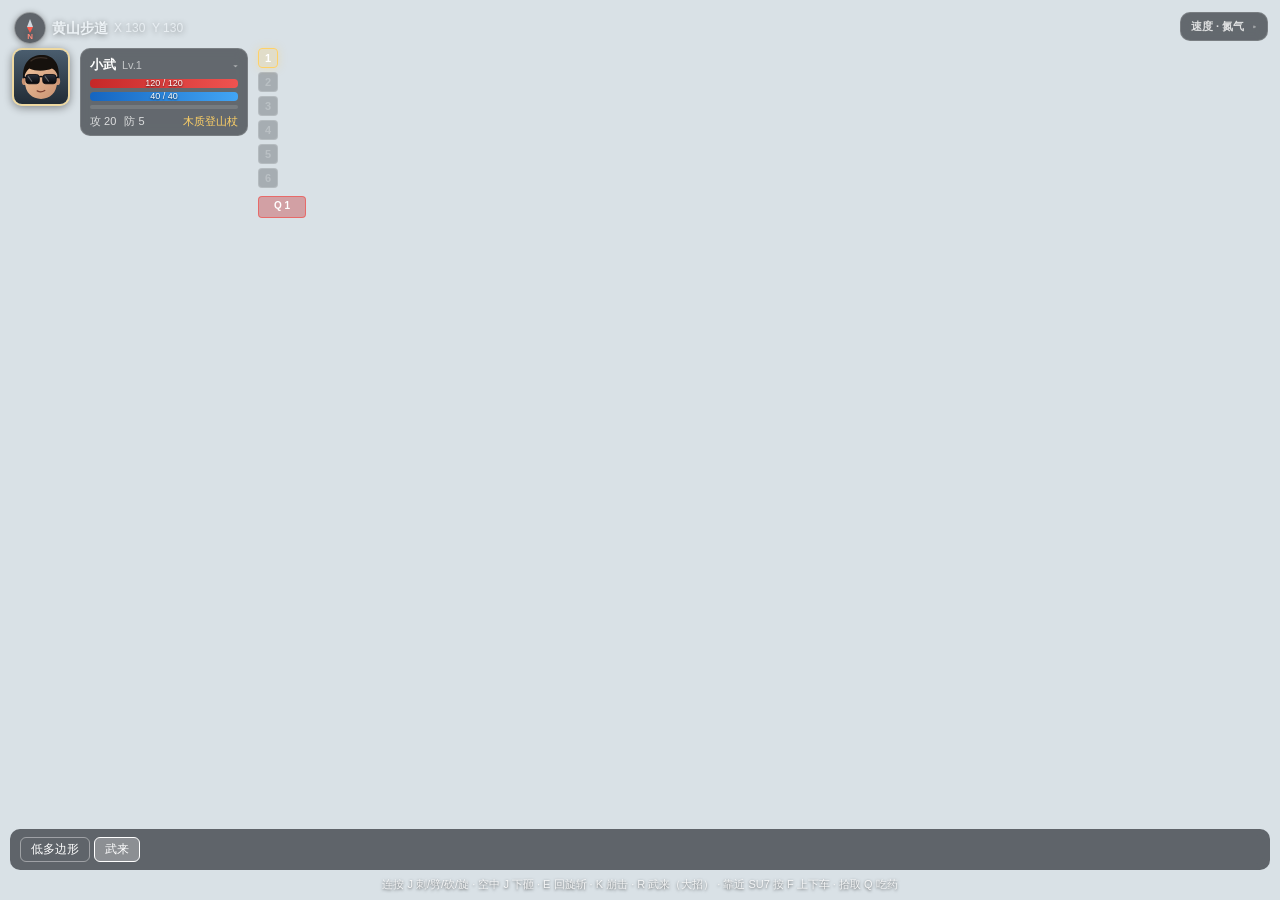
==== commit 46ac73af: "deploy wulai from Arxun/wulai@edb5bb1" ====
--- a/wulai/index.html
+++ b/wulai/index.html
@@ -21,13 +21,13 @@
         font-family: -apple-system, 'PingFang SC', 'Microsoft YaHei', sans-serif;
       }
     </style>
-    <script type="module" crossorigin src="/wulai/assets/index-CTl1qMF_.js"></script>
+    <script type="module" crossorigin src="/wulai/assets/index-Dc4x4iAd.js"></script>
     <link rel="modulepreload" crossorigin href="/wulai/assets/three-DS2KfUpp.js">
     <link rel="modulepreload" crossorigin href="/wulai/assets/r3f-d-PvCULS.js">
     <link rel="modulepreload" crossorigin href="/wulai/assets/drei-Bazq8kyM.js">
-    <link rel="modulepreload" crossorigin href="/wulai/assets/lowpoly-DAvaGI3j.js">
-    <link rel="modulepreload" crossorigin href="/wulai/assets/game-CICBhZx9.js">
-    <link rel="stylesheet" crossorigin href="/wulai/assets/index-V1usDarW.css">
+    <link rel="modulepreload" crossorigin href="/wulai/assets/lowpoly-AOr8waEr.js">
+    <link rel="modulepreload" crossorigin href="/wulai/assets/game-DcOiwy5T.js">
+    <link rel="stylesheet" crossorigin href="/wulai/assets/index-BUdL7nU5.css">
   </head>
   <body>
     <div id="root"></div>
--- a/wulai/assets/index-BUdL7nU5.css
+++ b/wulai/assets/index-BUdL7nU5.css
@@ -0,0 +1 @@
+.page{width:100%;height:100%;display:flex;align-items:center;justify-content:center;gap:16px;background:#1b1f24}.frame{position:relative;height:100vh;aspect-ratio:9 / 16;max-width:100vw;overflow:hidden;background:#d9e1e6}.frame.wide{width:100vw;height:100vh;min-width:0;min-height:0;aspect-ratio:auto;cursor:grab}.frame canvas{display:block;width:100%!important;height:100%!important}.frame.wide:active{cursor:grabbing}.frame.ref img{width:100%;height:100%;object-fit:cover;display:block}.overlay{position:absolute;top:0;right:0;bottom:0;left:0;width:100%;height:100%;object-fit:cover;pointer-events:none}.tag{position:absolute;top:10px;left:10px;padding:2px 8px;border-radius:10px;font-size:12px;color:#fff;background:#00000080;pointer-events:none}.panel{position:absolute;left:10px;right:10px;bottom:30px;display:flex;flex-wrap:wrap;gap:8px;align-items:center;padding:8px 10px;border-radius:10px;background:#14181e9e;color:#fff;font-size:12px;-webkit-backdrop-filter:blur(6px);backdrop-filter:blur(6px)}.panel label{display:flex;align-items:center;gap:6px}.panel input[type=range]{width:90px}.panel button{padding:3px 10px;border:1px solid rgba(255,255,255,.4);border-radius:6px;background:transparent;color:#fff;font-size:12px;cursor:pointer}.panel button:hover{background:#ffffff26}.hint{position:absolute;left:0;right:0;bottom:8px;text-align:center;font-size:11px;color:#ffffffd9;text-shadow:0 1px 3px rgba(0,0,0,.6);pointer-events:none}@media (max-width: 900px){.frame.ref{display:none}}.noui .panel,.noui .hint,.noui .tag,.noui .hud,.noui .hud-left,.noui .chud,.noui .hurtflash,.noui .skillflash,.noui .wulai-title{display:none}.panel-group{display:flex;gap:4px;margin-right:4px}.hud{position:absolute;top:12px;right:12px;width:182px;padding:10px 12px;border-radius:10px;border:1px solid rgba(255,255,255,.14);background:#0e121894;-webkit-backdrop-filter:blur(6px);backdrop-filter:blur(6px);color:#fff;font-size:12px;font-variant-numeric:tabular-nums;pointer-events:auto;transition:box-shadow .2s,border-color .2s,width .15s ease,padding .15s ease}.hud--folded{width:auto;min-width:0;max-width:min(46vw,220px);padding:6px 10px}.hud-fold-toggle{display:flex;align-items:center;gap:8px;width:100%;margin:0;padding:0;border:none;background:transparent;color:inherit;font:inherit;text-align:left;cursor:pointer;touch-action:manipulation;-webkit-tap-highlight-color:transparent}.hud--folded .hud-fold-toggle{width:auto}.hud-fold-toggle__title{font-size:11px;font-weight:600;color:#ffffffc7;white-space:nowrap}.hud-fold-toggle__peek{font-size:13px;font-weight:600;font-variant-numeric:tabular-nums;color:#ffd166}.hud-fold-toggle__chev{margin-left:auto;font-size:10px;color:#ffffff73}.hud--folded .hud-body{display:none}.hud:not(.hud--folded) .hud-fold-toggle{margin-bottom:6px;padding-bottom:6px;border-bottom:1px solid rgba(255,255,255,.1)}.hud-body{pointer-events:none}.hud.boosting{border-color:#ff963ce6;box-shadow:0 0 18px #ff82288c}.hud-row{display:flex;align-items:baseline;justify-content:space-between;margin-bottom:4px}.hud-label{color:#ffffff9e;font-size:11px}.hud-value{font-size:15px;font-weight:600}.hud-value.live{color:#ffd166;text-shadow:0 0 10px rgba(255,190,70,.6)}.hud-bar{height:5px;margin:6px 0 8px;border-radius:3px;background:#ffffff24;overflow:hidden}.hud-bar i{display:block;height:100%;background:linear-gradient(90deg,#6fd2ff,#b98bff);transition:width .1s linear}.hud-bar.jump i{background:linear-gradient(90deg,#ffd166,#ff8a3c)}.hud-tanks{display:flex;gap:4px}.hud-tanks b{width:22px;height:9px;border-radius:2px;border:1px solid rgba(255,255,255,.3)}.hud-tanks b.on{background:#7ee0ff;border-color:#7ee0ff;box-shadow:0 0 10px #6ed7ffcc}.hud-flash{margin-top:6px;font-size:11px;color:#ffd166}.hud-flash.boost{color:#ff9a4d}.hud-flash.interact{position:absolute;left:50%;bottom:18%;transform:translate(-50%);margin:0;padding:6px 14px;border-radius:8px;font-size:13px;color:#fff;background:#0c121cb8;pointer-events:none;z-index:4}.speedlines{position:absolute;top:-18%;right:-18%;bottom:-18%;left:-18%;pointer-events:none;opacity:0;transition:opacity .12s linear;mix-blend-mode:screen;background:repeating-conic-gradient(from 0deg at 50% 50%,#fff0,#fff0 .55deg,#fffffff2 .55deg,#fffffff2 .82deg,#fff0 .82deg,#fff0 2.4deg);-webkit-mask-image:radial-gradient(circle at 50% 50%,transparent 36%,#000 70%,#000 100%);mask-image:radial-gradient(circle at 50% 50%,transparent 36%,#000 70%,#000 100%)}.speedlines.fine{top:-22%;right:-22%;bottom:-22%;left:-22%;background:repeating-conic-gradient(from .4deg at 50% 50%,#bee6ff00,#bee6ff00 1.1deg,#bee6ffb3 1.1deg,#bee6ffb3 1.28deg,#bee6ff00 1.28deg,#bee6ff00 3.6deg)}.speedlines.on{opacity:.88;animation:speedlines-rush .32s linear infinite}.speedlines.fine.on{opacity:.55;animation-duration:.48s;animation-direction:reverse}@keyframes speedlines-rush{0%{transform:scale(1)}to{transform:scale(1.42)}}.panel button.active{background:#ffffff47;border-color:#fff}.hurtflash{position:absolute;top:0;right:0;bottom:0;left:0;pointer-events:none;opacity:0;background:radial-gradient(circle at 50% 55%,transparent 42%,rgba(160,12,8,.5) 100%);transition:opacity .08s linear}.hurtflash.on{opacity:1}.skillflash{position:absolute;top:0;right:0;bottom:0;left:0;pointer-events:none;opacity:0;background:radial-gradient(circle at 50% 58%,rgba(255,214,90,.34),transparent 52%);transition:opacity .06s linear}.skillflash.on{opacity:1}html.gpu-accel .skillflash,html.gpu-accel .hurtflash{transform:translateZ(0);backface-visibility:hidden;will-change:opacity}html.gpu-accel .wulai-title{transform:translateZ(0);backface-visibility:hidden}html.gpu-accel .wulai-flash,html.gpu-accel .wulai-bits{will-change:opacity,transform;transform:translateZ(0)}.death-quote{position:absolute;top:0;right:0;bottom:0;left:0;z-index:12;display:flex;align-items:center;justify-content:center;padding:28px 36px;pointer-events:none;background:radial-gradient(ellipse at 50% 45%,rgba(12,6,8,.55) 0%,transparent 62%)}.death-quote p{margin:0;max-width:16em;font-size:clamp(22px,4.2vw,38px);font-weight:700;font-family:Songti SC,"Noto Serif SC",STSong,serif;letter-spacing:.14em;line-height:1.72;text-align:center;color:transparent;background:linear-gradient(180deg,#fff8ec,#ffd4a0 32%,#ff6b4a 68%,#8a1a12);-webkit-background-clip:text;background-clip:text;filter:drop-shadow(0 3px 18px rgba(0,0,0,.55));animation:death-quote-fade 3s ease forwards}@keyframes death-quote-fade{0%{opacity:0;transform:translateY(10px) scale(.98)}14%{opacity:1;transform:translateY(0) scale(1)}58%{opacity:1}to{opacity:0;transform:translateY(-8px) scale(1.02)}}.wulai-title{position:absolute;top:0;right:0;bottom:0;left:0;z-index:8;display:flex;align-items:center;justify-content:center;gap:2.2vw;pointer-events:none;overflow:hidden}.wulai-glyph{font-size:min(18vw,20vh);font-weight:900;line-height:.86;letter-spacing:.04em;color:transparent;background:linear-gradient(180deg,#fff6c4,#ffd056 28%,#ff5a1e 62%,#7a1208);-webkit-background-clip:text;background-clip:text;filter:drop-shadow(0 0 10px rgba(255,168,40,.95)) drop-shadow(0 0 28px rgba(255,90,20,.65)) drop-shadow(0 8px 0 rgba(80,12,4,.35));text-shadow:none;transform-origin:center;will-change:transform,opacity}.wulai-flash{position:absolute;top:0;right:0;bottom:0;left:0;opacity:0;background:radial-gradient(circle at 50% 48%,#fff8dc 0%,rgba(255,220,120,.55) 28%,transparent 62%)}.wulai-bits{position:absolute;top:18%;right:10%;bottom:18%;left:10%;pointer-events:none}.wulai-bits i{position:absolute;width:10px;height:10px;background:#ffd056;box-shadow:0 0 10px #ff9a3c;opacity:.85;left:calc(8% + (var(--i) * 5.1%));top:calc(12% + (var(--i) * 3.7%));transform:rotate(28deg) scale(.7)}.wulai-bits i:nth-child(odd){width:18px;height:4px;background:#fff3c0;top:calc(30% + (var(--i) * 2.4%))}.hud-left{position:absolute;left:12px;top:12px;z-index:12;display:flex;flex-direction:column;align-items:stretch;gap:4px;max-width:min(380px,92vw);pointer-events:none}.hud-left .chud-main,.hud-left .chud-fold-toggle,.hud-left .chud-bag,.hud-left .chud-pots{pointer-events:auto}.hud-map{margin:0;padding:0 2px;font-size:14px;font-weight:600;line-height:1.2;color:#f2f7fbeb;text-shadow:0 1px 6px rgba(0,0,0,.45);pointer-events:none;display:flex;align-items:center;gap:6px}.hud-map__coord{font-size:.86em;font-weight:500;font-variant-numeric:tabular-nums;white-space:pre;color:#f2f7fbbf}.hud-compass{position:relative;flex-shrink:0;width:30px;height:30px;border-radius:50%;border:1px solid rgba(255,255,255,.35);background:#0e121899;box-shadow:0 1px 6px #00000059}.hud-compass__rose{position:absolute;top:0;right:0;bottom:0;left:0;width:100%;height:100%}.hud-compass__n{font-size:8px;font-weight:700;fill:#ff8a7a}.chud{position:relative;left:auto;top:auto;display:flex;align-items:flex-start;gap:10px;pointer-events:none;color:#fff;font-variant-numeric:tabular-nums}.chud.hit .av{box-shadow:0 0 0 2px #ff5a3a}.chud.down{opacity:.55}.av{position:relative;width:54px;height:54px;flex-shrink:0;overflow:hidden;border-radius:10px;border:2px solid rgba(255,209,102,.55);box-shadow:0 2px 8px #0006}.av svg{display:block;width:100%;height:100%}.chud-main{width:148px;padding:7px 9px 6px;border-radius:10px;border:1px solid rgba(255,255,255,.14);background:#0e121894;-webkit-backdrop-filter:blur(6px);backdrop-filter:blur(6px)}.chud--folded .chud-main{width:min(128px,44vw);padding:6px 8px}.chud-fold-toggle{display:flex;align-items:baseline;justify-content:space-between;gap:6px;width:100%;margin:0 0 5px;padding:0;border:none;background:transparent;color:inherit;font:inherit;text-align:left;cursor:pointer;touch-action:manipulation;-webkit-tap-highlight-color:transparent}.chud--folded .chud-fold-toggle{margin-bottom:4px}.chud-fold-toggle b{font-size:13px;font-weight:600}.chud-fold-toggle span:not(.chud-fold-toggle__chev){color:#ffffff9e;font-size:11px}.chud-fold-toggle__hint{font-size:11px!important;font-weight:600;color:#ffffffc7!important}.chud-fold-toggle__chev{margin-left:auto;font-size:10px;color:#ffffff73}.chud--folded .chud-bar.xp{height:7px;margin-bottom:0}.chud-bar.xp em.chud-xp-label{font-size:8px;line-height:7px;color:#ffffffe0}.chud-bar{position:relative;height:9px;margin-bottom:4px;overflow:hidden;border-radius:4px;background:#ffffff1f}.chud-bar i{display:block;height:100%;transition:width .1s linear}.chud-bar.hp i{background:linear-gradient(90deg,#c62828,#ef5350)}.chud-bar.mp i{background:linear-gradient(90deg,#1565c0,#42a5f5)}.chud-bar.xp{height:4px;margin-top:2px}.chud-bar.xp i{background:linear-gradient(90deg,#f6c445,#ffe08a)}.chud-bar em{position:absolute;top:0;right:0;bottom:0;left:0;font-size:9px;font-style:normal;line-height:9px;text-align:center;text-shadow:0 1px 2px rgba(0,0,0,.7)}.chud-meta{display:flex;gap:8px;margin-top:5px;color:#ffffffc7;font-size:11px}.chud-wep{margin-left:auto;color:#ffd166}.chud-cds{display:flex;gap:4px;margin-top:4px}.chud-cd{padding:1px 5px;border-radius:4px;background:#ffffff1a;color:#fff9;font-size:10px}.game-toast{position:absolute;top:14px;left:50%;transform:translate(-50%);z-index:30;padding:6px 14px;border-radius:8px;background:#0e1218c7;color:#ffe08a;font-size:13px;white-space:nowrap;pointer-events:none}.game-toast--mobile{top:calc(max(10px,env(safe-area-inset-top,0px)) + 46px)}.chud-side{display:flex;flex-direction:column;gap:8px}.chud-bag{display:flex;flex-direction:column;gap:4px;pointer-events:auto}.chud-bag b,.chud-wep-btn{width:20px;height:20px;border-radius:4px;border:1px solid rgba(255,255,255,.2);background:#0e121873;color:#ffffff47;font-size:11px;font-weight:600;line-height:18px;text-align:center;cursor:default;padding:0;font-family:inherit}.chud-wep-btn{-webkit-appearance:none;-moz-appearance:none;appearance:none;-webkit-tap-highlight-color:transparent}.chud-bag b.own,.chud-wep-btn.own{color:#fff;cursor:pointer}.chud-bag b.on,.chud-wep-btn.on{border-color:#ffd166;background:#ffd16638;box-shadow:0 0 8px #ffd16659}.chud-wep-btn:disabled{cursor:default;opacity:.55}.chud-pots{display:flex;flex-direction:column;gap:4px;pointer-events:auto}.chud-pots b{min-width:36px;height:20px;padding:0 5px;border-radius:4px;border:1px solid rgba(255,255,255,.2);background:#0e121873;color:#ffffff47;font-size:10px;font-weight:600;line-height:18px;text-align:center}.chud-pots b.own{color:#fff;cursor:pointer}.chud-pots b.hp.own{border-color:#ef5350b3;background:#c6282859}.chud-pots b.mp.own{border-color:#42a5f5b3;background:#1565c059}.su7-loading-tag{display:inline-flex;align-items:center;gap:8px;padding:8px 16px 8px 12px;border-radius:999px;font-size:13px;font-weight:500;letter-spacing:.02em;color:#eceef2e0;white-space:nowrap;background:linear-gradient(165deg,#a8b0ba6b,#60687247 48%,#484e582e);border:1px solid rgba(255,255,255,.14);box-shadow:0 8px 24px #00000038,inset 0 1px #ffffff1f;backdrop-filter:blur(10px);-webkit-backdrop-filter:blur(10px);pointer-events:none;-webkit-user-select:none;user-select:none;animation:su7-loading-tag-pulse 2.4s ease-in-out infinite}.su7-loading-icon{width:28px;height:14px;flex-shrink:0;opacity:.85}@keyframes su7-loading-tag-pulse{0%,to{opacity:.92}50%{opacity:.72}}.game-load{position:absolute;top:0;right:0;bottom:0;left:0;z-index:30;display:flex;align-items:center;justify-content:center;pointer-events:auto;animation:game-load-in .28s ease-out both;cursor:pointer}.game-load--leave{pointer-events:none;cursor:default;animation:game-load-out .32s ease-in forwards}.game-load__veil{position:absolute;top:0;right:0;bottom:0;left:0;background:radial-gradient(ellipse 80% 60% at 50% 40%,#2a3544,#12161c 55%,#0a0c10);opacity:.96}.game-load__panel{position:relative;z-index:1;text-align:center;padding:28px 36px 32px;min-width:min(280px,72vw);border-radius:16px;background:#0c10168c;border:1px solid rgba(255,220,160,.12);box-shadow:0 12px 40px #00000073;-webkit-backdrop-filter:blur(8px);backdrop-filter:blur(8px)}.game-load__brand{margin:0 0 12px;font-size:clamp(28px,6vw,36px);font-weight:700;letter-spacing:.35em;text-indent:.35em;color:#ffe8b8;text-shadow:0 0 24px rgba(255,180,80,.35)}.game-load__text{margin:0;font-size:15px;color:#c8d4e0;display:flex;align-items:center;justify-content:center;gap:2px}.game-load__dots{display:inline-flex;gap:3px;margin-left:2px}.game-load__dots i{width:4px;height:4px;border-radius:50%;background:#8ab4d4;animation:game-load-dot 1.1s ease-in-out infinite}.game-load__dots i:nth-child(2){animation-delay:.15s}.game-load__dots i:nth-child(3){animation-delay:.3s}.game-load__bar{margin:18px auto 0;height:4px;width:100%;border-radius:4px;background:#ffffff14;overflow:hidden}.game-load__bar-fill{height:100%;border-radius:inherit;background:linear-gradient(90deg,#3d8bfd,#ffd56a);transition:width .25s ease-out;box-shadow:0 0 12px #ffc86473}.game-load__sub{margin:10px 0 0;font-size:12px;color:#c8d4e08c}@keyframes game-load-in{0%{opacity:0}to{opacity:1}}@keyframes game-load-out{0%{opacity:1}to{opacity:0}}@keyframes game-load-dot{0%,80%,to{opacity:.25;transform:translateY(0)}40%{opacity:1;transform:translateY(-3px)}}html.mobile-touch-guard,html.mobile-touch-guard body,html.mobile-touch-guard #root{-webkit-user-select:none;user-select:none;-webkit-touch-callout:none;touch-action:none;overscroll-behavior:none;background:#0a0c10}.page.mobile-game{position:fixed;top:0;right:0;bottom:0;left:0;width:100%;height:100%;gap:0;margin:0;padding:0;align-items:stretch;justify-content:stretch;background:#0a0c10;-webkit-user-select:none;user-select:none;-webkit-touch-callout:none}.page.mobile-game,.page.mobile-game *{-webkit-tap-highlight-color:transparent}.page.mobile-game img,.page.mobile-game canvas{-webkit-user-drag:none;user-drag:none}.page.mobile-game .frame.mobile-frame{flex:1;width:100%;height:100%;min-width:0;min-height:0;max-width:none;background:#0a0c10;touch-action:none}.page.mobile-game .frame.mobile-frame{overflow:hidden}.mobile-view-rotator{position:absolute;left:0;top:0;transform-origin:center center;overflow:hidden;touch-action:none;background:#0a0c10}.mobile-view-rotator--swap{left:50%;top:50%}.mobile-view-rotator .mobile-game-frame{position:absolute;top:0;right:0;bottom:0;left:0}.mobile-rotate-fab{position:fixed;top:max(10px,env(safe-area-inset-top,0px));left:50%;transform:translate(-50%);z-index:120;padding:8px 18px;border-radius:999px;border:1px solid rgba(255,209,102,.55);background:#0c1016e0;color:#ffe8a8;font-size:14px;font-weight:700;touch-action:manipulation;-webkit-tap-highlight-color:transparent;pointer-events:auto;box-shadow:0 2px 12px #00000073}.mobile-rotate-fab:active{background:#282418f2}.mobile-game-frame{position:absolute;top:0;right:0;bottom:0;left:0;overflow:hidden;touch-action:none}.mobile-game .panel,.mobile-game .hint,.mobile-game .chud-bag{display:none}.mobile-game .hud-left--mobile{pointer-events:auto;max-width:min(72vw,300px);gap:2px}.mobile-game .hud-left--mobile .hud-map{font-size:11px}.mobile-game .hud-left--mobile .hud-compass{width:24px;height:24px}.mobile-game .chud--mobile{gap:6px}.mobile-game .chud--mobile .av{width:42px;height:42px}.mobile-game .chud--mobile .chud-main{width:118px;padding:5px 7px}.mobile-game .chud--mobile .chud-name b{font-size:13px}.mobile-game .chud--mobile .chud-name span,.mobile-game .chud--mobile .chud-meta{font-size:9px}.mobile-game .chud--mobile .chud-meta{margin-top:3px;gap:6px}.mobile-game .chud--mobile .chud-bar{height:7px}.mobile-game .chud--mobile .chud-bar.xp{height:3px}.mobile-game .chud--mobile.chud--folded .chud-bar.xp{height:7px}.mobile-game .chud--mobile .chud-bar em{font-size:8px}.mobile-weapons{display:flex;flex-direction:row;flex-wrap:wrap;gap:5px;margin-top:2px;pointer-events:auto}.mobile-weapons__btn{width:32px;height:32px;padding:0;border-radius:8px;border:1px solid rgba(255,255,255,.28);background:#0c1016b8;color:#ffffff59;font-size:13px;font-weight:700;line-height:1;touch-action:manipulation;-webkit-tap-highlight-color:transparent}.mobile-weapons__btn.pot.own{border-color:#ef5350bf;background:#c6282861}.mobile-weapons__btn.own{color:#fff;border-color:#ffffff73}.mobile-weapons__btn.on{border-color:#ffd166;background:#ffd16647;box-shadow:0 0 12px #ffd16659}.mobile-weapons__btn:disabled{opacity:.45}.mobile-dpad{--dpad-size: 158px;position:absolute;left:22px;bottom:22px;z-index:14;width:var(--dpad-size);height:var(--dpad-size);pointer-events:none}.mobile-dpad__ring{position:absolute;top:0;right:0;bottom:0;left:0;border-radius:50%;border:1px solid rgba(255,255,255,.12);background:#0c101659;pointer-events:none}.mobile-dpad__disc{position:absolute;top:0;right:0;bottom:0;left:0;margin:0;padding:0;border:none;border-radius:50%;background:transparent;touch-action:none;-webkit-tap-highlight-color:transparent;-webkit-user-select:none;user-select:none;pointer-events:auto;cursor:pointer}.mobile-dpad__disc:active{background:#ffffff0f}.mobile-dpad__hint{position:absolute;color:#eef4f8e0;font-size:22px;font-weight:700;line-height:1;pointer-events:none;text-shadow:0 1px 4px rgba(0,0,0,.55)}.mobile-dpad__hint--up{top:10%;left:50%;transform:translate(-50%)}.mobile-dpad__hint--down{bottom:10%;left:50%;transform:translate(-50%)}.mobile-dpad__hint--left{left:10%;top:50%;transform:translateY(-50%)}.mobile-dpad__hint--right{right:10%;top:50%;transform:translateY(-50%)}.mobile-right{position:absolute;right:22px;bottom:22px;z-index:14;display:flex;flex-direction:column;align-items:flex-end;gap:10px;pointer-events:auto}.mobile-combat-cluster{--m-attack: 92px;--m-orbit-btn: 50px;--m-cluster: 280px;position:absolute;right:18px;bottom:18px;z-index:14;width:var(--m-cluster);height:var(--m-cluster);pointer-events:none}.mobile-attack-btn{position:absolute;right:0;bottom:0;z-index:2;width:var(--m-attack);height:var(--m-attack);padding:0;border-radius:50%;border:2px solid rgba(255,209,102,.55);background:radial-gradient(circle at 35% 30%,#303844f2,#0c1016eb);box-shadow:0 4px 16px #00000073;color:#ffe8a8;touch-action:manipulation;-webkit-tap-highlight-color:transparent;pointer-events:auto}.mobile-attack-btn:active{border-color:#ffd166d9;background:radial-gradient(circle at 35% 30%,#484028f2,#18140ceb);box-shadow:0 0 18px #ffd16666}.mobile-attack-btn:disabled{opacity:.45}.mobile-attack-btn__svg{width:44px;height:44px;display:block;margin:0 auto}.mobile-skills__btn--orbit,.mobile-jump-btn{position:absolute;z-index:1;width:var(--m-orbit-btn);height:var(--m-orbit-btn);font-size:17px;pointer-events:auto}.mobile-right--drive{bottom:28px}.mobile-right__row{display:flex;flex-direction:row;gap:12px}.mobile-right__pill{min-width:52px;height:40px;padding:0 16px;border-radius:999px;border:1px solid rgba(255,255,255,.35);background:#0c1016c7;box-shadow:0 2px 10px #0006;color:#fff;font-size:14px;font-weight:700;touch-action:manipulation;-webkit-tap-highlight-color:transparent}.mobile-enter-center{position:absolute;left:50%;top:50%;z-index:15;transform:translate(-50%,-50%);min-width:88px;height:48px;padding:0 22px;border-radius:999px;border:1px solid rgba(126,224,255,.55);background:#0c121cd1;box-shadow:0 4px 20px #00000073;color:#b8ecff;font-size:16px;font-weight:700;touch-action:manipulation;-webkit-tap-highlight-color:transparent;pointer-events:auto}.mobile-enter-center:active{background:#7ee0ff2e}.mobile-right__pill.exit{border-color:#ffd1668c;color:#ffe8a8}.mobile-right__pill:active{background:#ffffff24}.mobile-right__pill:disabled{opacity:.45}.mobile-skills--inline{position:static;display:flex;flex-direction:row;gap:12px;pointer-events:auto}.mobile-pot-btn{border-color:#ef53508c}.mobile-pot-btn.own{background:#c6282861;color:#fff}.mobile-pot-btn:disabled{opacity:.45}.mobile-drive__btn.nitro:not(.mobile-skills__btn--cd){border-color:#7ee0ff80}.mobile-skills{position:absolute;right:22px;bottom:22px;z-index:14;display:flex;flex-direction:row;gap:12px;pointer-events:auto}.mobile-skills__btn{width:52px;height:52px;padding:0;border-radius:50%;border:1px solid rgba(255,255,255,.32);background:#0c1016b8;box-shadow:0 2px 8px #00000059;color:#eef4f8;font-size:18px;font-weight:700;line-height:1;touch-action:manipulation;-webkit-tap-highlight-color:transparent;-webkit-user-select:none;user-select:none}.mobile-skills__btn:active{background:#ffd16638;border-color:#ffd166b3;box-shadow:0 0 14px #ffd16659}.mobile-skills__btn--ult{border-color:#ffd05673}.mobile-skills__btn--cd{opacity:.72;border-color:#ffffff2e;background:#080a0ed1}.mobile-skills__btn--cd:active{background:#080a0ed1;box-shadow:none}.mobile-skills__cd{font-size:15px;font-variant-numeric:tabular-nums;color:#ffffffe0}@media (max-height: 420px) and (orientation: landscape){.mobile-weapons__btn{width:28px;height:28px;font-size:12px}.mobile-dpad{--dpad-size: 142px;left:16px;bottom:16px}.mobile-dpad__hint{font-size:19px}.mobile-right{right:16px;bottom:16px;gap:8px}.mobile-combat-cluster{--m-attack: 84px;--m-orbit-btn: 46px;--m-cluster: 260px;right:14px;bottom:14px}.mobile-attack-btn__svg{width:38px;height:38px}.mobile-right--drive{bottom:20px}.mobile-skills--inline{gap:10px}.mobile-skills{right:16px;bottom:16px;gap:10px}.mobile-skills__btn{width:46px;height:46px;font-size:16px}}
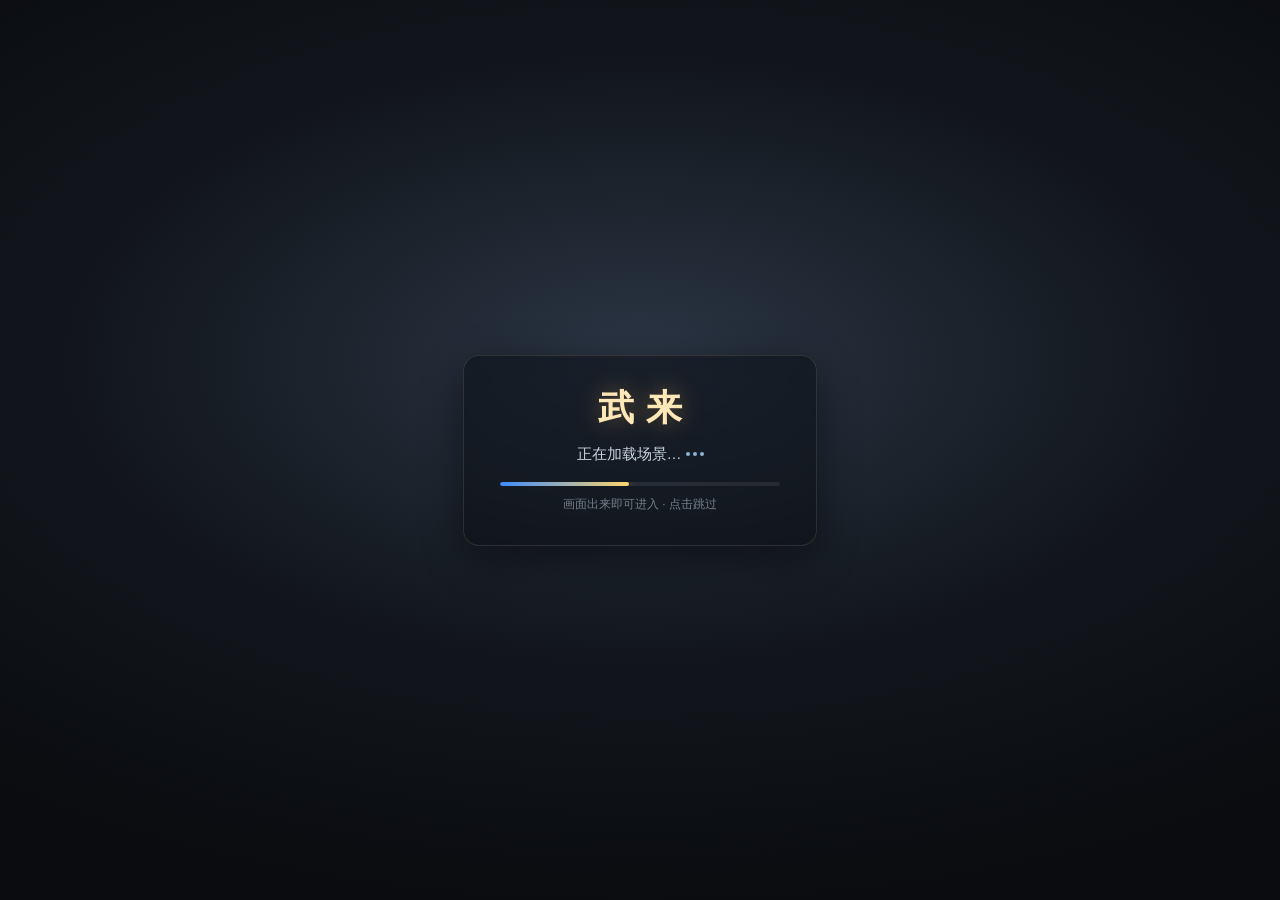
==== commit 6e5f90e6: "deploy wulai from Arxun/wulai@d10fae4" ====
--- a/wulai/index.html
+++ b/wulai/index.html
@@ -17,19 +17,79 @@
         width: 100%;
         height: 100%;
         overflow: hidden;
-        background: #cfd8dc;
+        background: #0a0c10;
         font-family: -apple-system, 'PingFang SC', 'Microsoft YaHei', sans-serif;
       }
+      #boot-splash {
+        position: fixed;
+        inset: 0;
+        z-index: 40;
+        display: flex;
+        align-items: center;
+        justify-content: center;
+        background: radial-gradient(ellipse 80% 60% at 50% 40%, #2a3544 0%, #12161c 55%, #0a0c10 100%);
+        color: #c8d4e0;
+        font-family: -apple-system, 'PingFang SC', 'Microsoft YaHei', sans-serif;
+      }
+      #boot-splash .boot-panel {
+        text-align: center;
+        min-width: min(280px, 72vw);
+        padding: 28px 36px 32px;
+        border-radius: 16px;
+        background: rgba(12, 16, 22, 0.55);
+        border: 1px solid rgba(255, 220, 160, 0.12);
+      }
+      #boot-splash .boot-brand {
+        margin: 0 0 12px;
+        font-size: 32px;
+        font-weight: 700;
+        letter-spacing: 0.35em;
+        text-indent: 0.35em;
+        color: #ffe8b8;
+      }
+      #boot-splash .boot-text {
+        margin: 0;
+        font-size: 15px;
+      }
+      #boot-splash .boot-bar {
+        margin: 18px auto 0;
+        height: 4px;
+        border-radius: 4px;
+        background: rgba(255, 255, 255, 0.08);
+        overflow: hidden;
+      }
+      #boot-splash .boot-bar i {
+        display: block;
+        height: 100%;
+        width: 8%;
+        border-radius: inherit;
+        background: linear-gradient(90deg, #3d8bfd, #ffd56a);
+      }
+      #boot-splash .boot-sub {
+        margin: 10px 0 0;
+        font-size: 12px;
+        color: rgba(200, 212, 224, 0.55);
+      }
     </style>
-    <script type="module" crossorigin src="/wulai/assets/index-Dc4x4iAd.js"></script>
+    <script type="module" crossorigin src="/wulai/assets/index-BSX4KReH.js"></script>
     <link rel="modulepreload" crossorigin href="/wulai/assets/three-DS2KfUpp.js">
     <link rel="modulepreload" crossorigin href="/wulai/assets/r3f-d-PvCULS.js">
     <link rel="modulepreload" crossorigin href="/wulai/assets/drei-Bazq8kyM.js">
-    <link rel="modulepreload" crossorigin href="/wulai/assets/lowpoly-AOr8waEr.js">
-    <link rel="modulepreload" crossorigin href="/wulai/assets/game-DcOiwy5T.js">
-    <link rel="stylesheet" crossorigin href="/wulai/assets/index-BUdL7nU5.css">
+    <link rel="modulepreload" crossorigin href="/wulai/assets/lowpoly-DGMzoFTh.js">
+    <link rel="modulepreload" crossorigin href="/wulai/assets/game-BcopzfkX.js">
+    <link rel="stylesheet" crossorigin href="/wulai/assets/index-B2Jf4I-J.css">
   </head>
   <body>
+    <div id="boot-splash" aria-live="polite">
+      <div class="boot-panel">
+        <p class="boot-brand">武来</p>
+        <p class="boot-text" data-text>正在加载场景…</p>
+        <div class="boot-bar" role="progressbar" aria-valuemin="0" aria-valuemax="100">
+          <i data-fill></i>
+        </div>
+        <p class="boot-sub">画面出来即可进入</p>
+      </div>
+    </div>
     <div id="root"></div>
   </body>
 </html>
--- a/wulai/assets/index-B2Jf4I-J.css
+++ b/wulai/assets/index-B2Jf4I-J.css
@@ -0,0 +1 @@
+.page{width:100%;height:100%;display:flex;align-items:center;justify-content:center;gap:16px;background:#1b1f24}.frame{position:relative;height:100vh;aspect-ratio:9 / 16;max-width:100vw;overflow:hidden;background:#d9e1e6}.frame.wide{width:100vw;height:100vh;min-width:0;min-height:0;aspect-ratio:auto;cursor:grab;background:#0a0c10}.frame canvas{display:block;width:100%!important;height:100%!important}.frame.wide:active{cursor:grabbing}.frame.ref img{width:100%;height:100%;object-fit:cover;display:block}.overlay{position:absolute;top:0;right:0;bottom:0;left:0;width:100%;height:100%;object-fit:cover;pointer-events:none}.tag{position:absolute;top:10px;left:10px;padding:2px 8px;border-radius:10px;font-size:12px;color:#fff;background:#00000080;pointer-events:none}.panel{position:absolute;left:10px;right:10px;bottom:30px;display:flex;flex-wrap:wrap;gap:8px;align-items:center;padding:8px 10px;border-radius:10px;background:#14181e9e;color:#fff;font-size:12px;-webkit-backdrop-filter:blur(6px);backdrop-filter:blur(6px)}.panel label{display:flex;align-items:center;gap:6px}.panel input[type=range]{width:90px}.panel button{padding:3px 10px;border:1px solid rgba(255,255,255,.4);border-radius:6px;background:transparent;color:#fff;font-size:12px;cursor:pointer}.panel button:hover{background:#ffffff26}.hint{position:absolute;left:0;right:0;bottom:8px;text-align:center;font-size:11px;color:#ffffffd9;text-shadow:0 1px 3px rgba(0,0,0,.6);pointer-events:none}@media (max-width: 900px){.frame.ref{display:none}}.noui .panel,.noui .hint,.noui .tag,.noui .hud,.noui .hud-left,.noui .chud,.noui .hurtflash,.noui .skillflash,.noui .wulai-title{display:none}.panel-group{display:flex;gap:4px;margin-right:4px}.hud{position:absolute;top:12px;right:12px;width:182px;padding:10px 12px;border-radius:10px;border:1px solid rgba(255,255,255,.14);background:#0e121894;-webkit-backdrop-filter:blur(6px);backdrop-filter:blur(6px);color:#fff;font-size:12px;font-variant-numeric:tabular-nums;pointer-events:auto;transition:box-shadow .2s,border-color .2s,width .15s ease,padding .15s ease}.hud--folded{width:auto;min-width:0;max-width:min(46vw,220px);padding:6px 10px}.hud-fold-toggle{display:flex;align-items:center;gap:8px;width:100%;margin:0;padding:0;border:none;background:transparent;color:inherit;font:inherit;text-align:left;cursor:pointer;touch-action:manipulation;-webkit-tap-highlight-color:transparent}.hud--folded .hud-fold-toggle{width:auto}.hud-fold-toggle__title{font-size:11px;font-weight:600;color:#ffffffc7;white-space:nowrap}.hud-fold-toggle__peek{font-size:13px;font-weight:600;font-variant-numeric:tabular-nums;color:#ffd166}.hud-fold-toggle__chev{margin-left:auto;font-size:10px;color:#ffffff73}.hud--folded .hud-body{display:none}.hud:not(.hud--folded) .hud-fold-toggle{margin-bottom:6px;padding-bottom:6px;border-bottom:1px solid rgba(255,255,255,.1)}.hud-body{pointer-events:none}.hud.boosting{border-color:#ff963ce6;box-shadow:0 0 18px #ff82288c}.hud-row{display:flex;align-items:baseline;justify-content:space-between;margin-bottom:4px}.hud-label{color:#ffffff9e;font-size:11px}.hud-value{font-size:15px;font-weight:600}.hud-value.live{color:#ffd166;text-shadow:0 0 10px rgba(255,190,70,.6)}.hud-bar{height:5px;margin:6px 0 8px;border-radius:3px;background:#ffffff24;overflow:hidden}.hud-bar i{display:block;height:100%;background:linear-gradient(90deg,#6fd2ff,#b98bff);transition:width .1s linear}.hud-bar.jump i{background:linear-gradient(90deg,#ffd166,#ff8a3c)}.hud-tanks{display:flex;gap:4px}.hud-tanks b{width:22px;height:9px;border-radius:2px;border:1px solid rgba(255,255,255,.3)}.hud-tanks b.on{background:#7ee0ff;border-color:#7ee0ff;box-shadow:0 0 10px #6ed7ffcc}.hud-flash{margin-top:6px;font-size:11px;color:#ffd166}.hud-flash.boost{color:#ff9a4d}.hud-flash.interact{position:absolute;left:50%;bottom:18%;transform:translate(-50%);margin:0;padding:6px 14px;border-radius:8px;font-size:13px;color:#fff;background:#0c121cb8;pointer-events:none;z-index:4}.speedlines{position:absolute;top:-18%;right:-18%;bottom:-18%;left:-18%;pointer-events:none;opacity:0;transition:opacity .12s linear;mix-blend-mode:screen;background:repeating-conic-gradient(from 0deg at 50% 50%,#fff0,#fff0 .55deg,#fffffff2 .55deg,#fffffff2 .82deg,#fff0 .82deg,#fff0 2.4deg);-webkit-mask-image:radial-gradient(circle at 50% 50%,transparent 36%,#000 70%,#000 100%);mask-image:radial-gradient(circle at 50% 50%,transparent 36%,#000 70%,#000 100%)}.speedlines.fine{top:-22%;right:-22%;bottom:-22%;left:-22%;background:repeating-conic-gradient(from .4deg at 50% 50%,#bee6ff00,#bee6ff00 1.1deg,#bee6ffb3 1.1deg,#bee6ffb3 1.28deg,#bee6ff00 1.28deg,#bee6ff00 3.6deg)}.speedlines.on{opacity:.88;animation:speedlines-rush .32s linear infinite}.speedlines.fine.on{opacity:.55;animation-duration:.48s;animation-direction:reverse}@keyframes speedlines-rush{0%{transform:scale(1)}to{transform:scale(1.42)}}.panel button.active{background:#ffffff47;border-color:#fff}.hurtflash{position:absolute;top:0;right:0;bottom:0;left:0;pointer-events:none;opacity:0;background:radial-gradient(circle at 50% 55%,transparent 42%,rgba(160,12,8,.5) 100%);transition:opacity .08s linear}.hurtflash.on{opacity:1}.skillflash{position:absolute;top:0;right:0;bottom:0;left:0;pointer-events:none;opacity:0;background:radial-gradient(circle at 50% 58%,rgba(255,214,90,.34),transparent 52%);transition:opacity .06s linear}.skillflash.on{opacity:1}html.gpu-accel .skillflash,html.gpu-accel .hurtflash{transform:translateZ(0);backface-visibility:hidden;will-change:opacity}html.gpu-accel .wulai-title{transform:translateZ(0);backface-visibility:hidden}html.gpu-accel .wulai-flash,html.gpu-accel .wulai-bits{will-change:opacity,transform;transform:translateZ(0)}.death-quote{position:absolute;top:0;right:0;bottom:0;left:0;z-index:12;display:flex;align-items:center;justify-content:center;padding:28px 36px;pointer-events:none;background:radial-gradient(ellipse at 50% 45%,rgba(12,6,8,.55) 0%,transparent 62%)}.death-quote p{margin:0;max-width:16em;font-size:clamp(22px,4.2vw,38px);font-weight:700;font-family:Songti SC,"Noto Serif SC",STSong,serif;letter-spacing:.14em;line-height:1.72;text-align:center;color:transparent;background:linear-gradient(180deg,#fff8ec,#ffd4a0 32%,#ff6b4a 68%,#8a1a12);-webkit-background-clip:text;background-clip:text;filter:drop-shadow(0 3px 18px rgba(0,0,0,.55));animation:death-quote-fade 3s ease forwards}@keyframes death-quote-fade{0%{opacity:0;transform:translateY(10px) scale(.98)}14%{opacity:1;transform:translateY(0) scale(1)}58%{opacity:1}to{opacity:0;transform:translateY(-8px) scale(1.02)}}.wulai-title{position:absolute;top:0;right:0;bottom:0;left:0;z-index:8;display:flex;align-items:center;justify-content:center;gap:2.2vw;pointer-events:none;overflow:hidden}.wulai-glyph{font-size:min(18vw,20vh);font-weight:900;line-height:.86;letter-spacing:.04em;color:transparent;background:linear-gradient(180deg,#fff6c4,#ffd056 28%,#ff5a1e 62%,#7a1208);-webkit-background-clip:text;background-clip:text;filter:drop-shadow(0 0 10px rgba(255,168,40,.95)) drop-shadow(0 0 28px rgba(255,90,20,.65)) drop-shadow(0 8px 0 rgba(80,12,4,.35));text-shadow:none;transform-origin:center;will-change:transform,opacity}.wulai-flash{position:absolute;top:0;right:0;bottom:0;left:0;opacity:0;background:radial-gradient(circle at 50% 48%,#fff8dc 0%,rgba(255,220,120,.55) 28%,transparent 62%)}.wulai-bits{position:absolute;top:18%;right:10%;bottom:18%;left:10%;pointer-events:none}.wulai-bits i{position:absolute;width:10px;height:10px;background:#ffd056;box-shadow:0 0 10px #ff9a3c;opacity:.85;left:calc(8% + (var(--i) * 5.1%));top:calc(12% + (var(--i) * 3.7%));transform:rotate(28deg) scale(.7)}.wulai-bits i:nth-child(odd){width:18px;height:4px;background:#fff3c0;top:calc(30% + (var(--i) * 2.4%))}.hud-left{position:absolute;left:12px;top:12px;z-index:12;display:flex;flex-direction:column;align-items:stretch;gap:4px;max-width:min(380px,92vw);pointer-events:none}.hud-left .chud-main,.hud-left .chud-fold-toggle,.hud-left .chud-bag,.hud-left .chud-pots{pointer-events:auto}.hud-map{margin:0;padding:0 2px;font-size:14px;font-weight:600;line-height:1.2;color:#f2f7fbeb;text-shadow:0 1px 6px rgba(0,0,0,.45);pointer-events:none;display:flex;align-items:center;gap:6px}.hud-map__coord{font-size:.86em;font-weight:500;font-variant-numeric:tabular-nums;white-space:pre;color:#f2f7fbbf}.hud-compass{position:relative;flex-shrink:0;width:30px;height:30px;border-radius:50%;border:1px solid rgba(255,255,255,.35);background:#0e121899;box-shadow:0 1px 6px #00000059}.hud-compass__rose{position:absolute;top:0;right:0;bottom:0;left:0;width:100%;height:100%}.hud-compass__n{font-size:8px;font-weight:700;fill:#ff8a7a}.chud{position:relative;left:auto;top:auto;display:flex;align-items:flex-start;gap:10px;pointer-events:none;color:#fff;font-variant-numeric:tabular-nums}.chud.hit .av{box-shadow:0 0 0 2px #ff5a3a}.chud.down{opacity:.55}.av{position:relative;width:54px;height:54px;flex-shrink:0;overflow:hidden;border-radius:10px;border:2px solid rgba(255,209,102,.55);box-shadow:0 2px 8px #0006}.av svg{display:block;width:100%;height:100%}.chud-main{width:148px;padding:7px 9px 6px;border-radius:10px;border:1px solid rgba(255,255,255,.14);background:#0e121894;-webkit-backdrop-filter:blur(6px);backdrop-filter:blur(6px)}.chud--folded .chud-main{width:min(128px,44vw);padding:6px 8px}.chud-fold-toggle{display:flex;align-items:baseline;justify-content:space-between;gap:6px;width:100%;margin:0 0 5px;padding:0;border:none;background:transparent;color:inherit;font:inherit;text-align:left;cursor:pointer;touch-action:manipulation;-webkit-tap-highlight-color:transparent}.chud--folded .chud-fold-toggle{margin-bottom:4px}.chud-fold-toggle b{font-size:13px;font-weight:600}.chud-fold-toggle span:not(.chud-fold-toggle__chev){color:#ffffff9e;font-size:11px}.chud-fold-toggle__hint{font-size:11px!important;font-weight:600;color:#ffffffc7!important}.chud-fold-toggle__chev{margin-left:auto;font-size:10px;color:#ffffff73}.chud--folded .chud-bar.xp{height:7px;margin-bottom:0}.chud-bar.xp em.chud-xp-label{font-size:8px;line-height:7px;color:#ffffffe0}.chud-bar{position:relative;height:9px;margin-bottom:4px;overflow:hidden;border-radius:4px;background:#ffffff1f}.chud-bar i{display:block;height:100%;transition:width .1s linear}.chud-bar.hp i{background:linear-gradient(90deg,#c62828,#ef5350)}.chud-bar.mp i{background:linear-gradient(90deg,#1565c0,#42a5f5)}.chud-bar.xp{height:4px;margin-top:2px}.chud-bar.xp i{background:linear-gradient(90deg,#f6c445,#ffe08a)}.chud-bar em{position:absolute;top:0;right:0;bottom:0;left:0;font-size:9px;font-style:normal;line-height:9px;text-align:center;text-shadow:0 1px 2px rgba(0,0,0,.7)}.chud-meta{display:flex;gap:8px;margin-top:5px;color:#ffffffc7;font-size:11px}.chud-wep{margin-left:auto;color:#ffd166}.chud-cds{display:flex;gap:4px;margin-top:4px}.chud-cd{padding:1px 5px;border-radius:4px;background:#ffffff1a;color:#fff9;font-size:10px}.game-toast{position:absolute;top:14px;left:50%;transform:translate(-50%);z-index:30;padding:6px 14px;border-radius:8px;background:#0e1218c7;color:#ffe08a;font-size:13px;white-space:nowrap;pointer-events:none}.game-toast--mobile{top:calc(max(10px,env(safe-area-inset-top,0px)) + 46px)}.chud-side{display:flex;flex-direction:column;gap:8px}.chud-bag{display:flex;flex-direction:column;gap:4px;pointer-events:auto}.chud-bag b,.chud-wep-btn{width:20px;height:20px;border-radius:4px;border:1px solid rgba(255,255,255,.2);background:#0e121873;color:#ffffff47;font-size:11px;font-weight:600;line-height:18px;text-align:center;cursor:default;padding:0;font-family:inherit}.chud-wep-btn{-webkit-appearance:none;-moz-appearance:none;appearance:none;-webkit-tap-highlight-color:transparent}.chud-bag b.own,.chud-wep-btn.own{color:#fff;cursor:pointer}.chud-bag b.on,.chud-wep-btn.on{border-color:#ffd166;background:#ffd16638;box-shadow:0 0 8px #ffd16659}.chud-wep-btn:disabled{cursor:default;opacity:.55}.chud-pots{display:flex;flex-direction:column;gap:4px;pointer-events:auto}.chud-pots b{min-width:36px;height:20px;padding:0 5px;border-radius:4px;border:1px solid rgba(255,255,255,.2);background:#0e121873;color:#ffffff47;font-size:10px;font-weight:600;line-height:18px;text-align:center}.chud-pots b.own{color:#fff;cursor:pointer}.chud-pots b.hp.own{border-color:#ef5350b3;background:#c6282859}.chud-pots b.mp.own{border-color:#42a5f5b3;background:#1565c059}.su7-loading-tag{display:inline-flex;align-items:center;gap:8px;padding:8px 16px 8px 12px;border-radius:999px;font-size:13px;font-weight:500;letter-spacing:.02em;color:#eceef2e0;white-space:nowrap;background:linear-gradient(165deg,#a8b0ba6b,#60687247 48%,#484e582e);border:1px solid rgba(255,255,255,.14);box-shadow:0 8px 24px #00000038,inset 0 1px #ffffff1f;backdrop-filter:blur(10px);-webkit-backdrop-filter:blur(10px);pointer-events:none;-webkit-user-select:none;user-select:none;animation:su7-loading-tag-pulse 2.4s ease-in-out infinite}.su7-loading-icon{width:28px;height:14px;flex-shrink:0;opacity:.85}@keyframes su7-loading-tag-pulse{0%,to{opacity:.92}50%{opacity:.72}}.game-load{position:absolute;top:0;right:0;bottom:0;left:0;z-index:30;display:flex;align-items:center;justify-content:center;pointer-events:auto;cursor:pointer}.game-load--leave{pointer-events:none;cursor:default;animation:game-load-out .32s ease-in forwards}.game-load__veil{position:absolute;top:0;right:0;bottom:0;left:0;background:radial-gradient(ellipse 80% 60% at 50% 40%,#2a3544,#12161c 55%,#0a0c10)}.game-load__panel{position:relative;z-index:1;text-align:center;padding:28px 36px 32px;min-width:min(280px,72vw);border-radius:16px;background:#0c10168c;border:1px solid rgba(255,220,160,.12);box-shadow:0 12px 40px #00000073;-webkit-backdrop-filter:blur(8px);backdrop-filter:blur(8px)}.game-load__brand{margin:0 0 12px;font-size:clamp(28px,6vw,36px);font-weight:700;letter-spacing:.35em;text-indent:.35em;color:#ffe8b8;text-shadow:0 0 24px rgba(255,180,80,.35)}.game-load__text{margin:0;font-size:15px;color:#c8d4e0;display:flex;align-items:center;justify-content:center;gap:2px}.game-load__dots{display:inline-flex;gap:3px;margin-left:2px}.game-load__dots i{width:4px;height:4px;border-radius:50%;background:#8ab4d4;animation:game-load-dot 1.1s ease-in-out infinite}.game-load__dots i:nth-child(2){animation-delay:.15s}.game-load__dots i:nth-child(3){animation-delay:.3s}.game-load__bar{margin:18px auto 0;height:4px;width:100%;border-radius:4px;background:#ffffff14;overflow:hidden}.game-load__bar-fill{height:100%;border-radius:inherit;background:linear-gradient(90deg,#3d8bfd,#ffd56a);transition:width .25s ease-out;box-shadow:0 0 12px #ffc86473}.game-load__sub{margin:10px 0 0;font-size:12px;color:#c8d4e08c}@keyframes game-load-out{0%{opacity:1}to{opacity:0}}@keyframes game-load-dot{0%,80%,to{opacity:.25;transform:translateY(0)}40%{opacity:1;transform:translateY(-3px)}}html.mobile-touch-guard,html.mobile-touch-guard body,html.mobile-touch-guard #root{-webkit-user-select:none;user-select:none;-webkit-touch-callout:none;touch-action:none;overscroll-behavior:none;background:#0a0c10}.page.mobile-game{position:fixed;top:0;right:0;bottom:0;left:0;width:100%;height:100%;gap:0;margin:0;padding:0;align-items:stretch;justify-content:stretch;background:#0a0c10;-webkit-user-select:none;user-select:none;-webkit-touch-callout:none}.page.mobile-game,.page.mobile-game *{-webkit-tap-highlight-color:transparent}.page.mobile-game img,.page.mobile-game canvas{-webkit-user-drag:none;user-drag:none}.page.mobile-game .frame.mobile-frame{flex:1;width:100%;height:100%;min-width:0;min-height:0;max-width:none;background:#0a0c10;touch-action:none}.page.mobile-game .frame.mobile-frame{overflow:hidden}.mobile-view-rotator{position:absolute;left:0;top:0;transform-origin:center center;overflow:hidden;touch-action:none;background:#0a0c10}.mobile-view-rotator--swap{left:50%;top:50%}.mobile-view-rotator .mobile-game-frame{position:absolute;top:0;right:0;bottom:0;left:0}.mobile-rotate-fab{position:fixed;top:max(10px,env(safe-area-inset-top,0px));left:50%;transform:translate(-50%);z-index:120;padding:8px 18px;border-radius:999px;border:1px solid rgba(255,209,102,.55);background:#0c1016e0;color:#ffe8a8;font-size:14px;font-weight:700;touch-action:manipulation;-webkit-tap-highlight-color:transparent;pointer-events:auto;box-shadow:0 2px 12px #00000073}.mobile-rotate-fab:active{background:#282418f2}.mobile-game-frame{position:absolute;top:0;right:0;bottom:0;left:0;overflow:hidden;touch-action:none}.mobile-game .panel,.mobile-game .hint,.mobile-game .chud-bag{display:none}.mobile-game .hud-left--mobile{pointer-events:auto;max-width:min(72vw,300px);gap:2px}.mobile-game .hud-left--mobile .hud-map{font-size:11px}.mobile-game .hud-left--mobile .hud-compass{width:24px;height:24px}.mobile-game .chud--mobile{gap:6px}.mobile-game .chud--mobile .av{width:42px;height:42px}.mobile-game .chud--mobile .chud-main{width:118px;padding:5px 7px}.mobile-game .chud--mobile .chud-name b{font-size:13px}.mobile-game .chud--mobile .chud-name span,.mobile-game .chud--mobile .chud-meta{font-size:9px}.mobile-game .chud--mobile .chud-meta{margin-top:3px;gap:6px}.mobile-game .chud--mobile .chud-bar{height:7px}.mobile-game .chud--mobile .chud-bar.xp{height:3px}.mobile-game .chud--mobile.chud--folded .chud-bar.xp{height:7px}.mobile-game .chud--mobile .chud-bar em{font-size:8px}.mobile-weapons{display:flex;flex-direction:row;flex-wrap:wrap;gap:5px;margin-top:2px;pointer-events:auto}.mobile-weapons__btn{width:32px;height:32px;padding:0;border-radius:8px;border:1px solid rgba(255,255,255,.28);background:#0c1016b8;color:#ffffff59;font-size:13px;font-weight:700;line-height:1;touch-action:manipulation;-webkit-tap-highlight-color:transparent}.mobile-weapons__btn.pot.own{border-color:#ef5350bf;background:#c6282861}.mobile-weapons__btn.own{color:#fff;border-color:#ffffff73}.mobile-weapons__btn.on{border-color:#ffd166;background:#ffd16647;box-shadow:0 0 12px #ffd16659}.mobile-weapons__btn:disabled{opacity:.45}.mobile-dpad{--dpad-size: 158px;position:absolute;left:22px;bottom:22px;z-index:14;width:var(--dpad-size);height:var(--dpad-size);pointer-events:none}.mobile-dpad__ring{position:absolute;top:0;right:0;bottom:0;left:0;border-radius:50%;border:1px solid rgba(255,255,255,.12);background:#0c101659;pointer-events:none}.mobile-dpad__disc{position:absolute;top:0;right:0;bottom:0;left:0;margin:0;padding:0;border:none;border-radius:50%;background:transparent;touch-action:none;-webkit-tap-highlight-color:transparent;-webkit-user-select:none;user-select:none;pointer-events:auto;cursor:pointer}.mobile-dpad__disc:active{background:#ffffff0f}.mobile-dpad__hint{position:absolute;color:#eef4f8e0;font-size:22px;font-weight:700;line-height:1;pointer-events:none;text-shadow:0 1px 4px rgba(0,0,0,.55)}.mobile-dpad__hint--up{top:10%;left:50%;transform:translate(-50%)}.mobile-dpad__hint--down{bottom:10%;left:50%;transform:translate(-50%)}.mobile-dpad__hint--left{left:10%;top:50%;transform:translateY(-50%)}.mobile-dpad__hint--right{right:10%;top:50%;transform:translateY(-50%)}.mobile-right{position:absolute;right:22px;bottom:22px;z-index:14;display:flex;flex-direction:column;align-items:flex-end;gap:10px;pointer-events:auto}.mobile-combat-cluster{--m-attack: 92px;--m-orbit-btn: 50px;--m-cluster: 280px;position:absolute;right:18px;bottom:18px;z-index:14;width:var(--m-cluster);height:var(--m-cluster);pointer-events:none}.mobile-attack-btn{position:absolute;right:0;bottom:0;z-index:2;width:var(--m-attack);height:var(--m-attack);padding:0;border-radius:50%;border:2px solid rgba(255,209,102,.55);background:radial-gradient(circle at 35% 30%,#303844f2,#0c1016eb);box-shadow:0 4px 16px #00000073;color:#ffe8a8;touch-action:manipulation;-webkit-tap-highlight-color:transparent;pointer-events:auto}.mobile-attack-btn:active{border-color:#ffd166d9;background:radial-gradient(circle at 35% 30%,#484028f2,#18140ceb);box-shadow:0 0 18px #ffd16666}.mobile-attack-btn:disabled{opacity:.45}.mobile-attack-btn__svg{width:44px;height:44px;display:block;margin:0 auto}.mobile-skills__btn--orbit,.mobile-jump-btn{position:absolute;z-index:1;width:var(--m-orbit-btn);height:var(--m-orbit-btn);font-size:17px;pointer-events:auto}.mobile-right--drive{bottom:28px}.mobile-right__row{display:flex;flex-direction:row;gap:12px}.mobile-right__pill{min-width:52px;height:40px;padding:0 16px;border-radius:999px;border:1px solid rgba(255,255,255,.35);background:#0c1016c7;box-shadow:0 2px 10px #0006;color:#fff;font-size:14px;font-weight:700;touch-action:manipulation;-webkit-tap-highlight-color:transparent}.mobile-enter-center{position:absolute;left:50%;top:50%;z-index:15;transform:translate(-50%,-50%);min-width:88px;height:48px;padding:0 22px;border-radius:999px;border:1px solid rgba(126,224,255,.55);background:#0c121cd1;box-shadow:0 4px 20px #00000073;color:#b8ecff;font-size:16px;font-weight:700;touch-action:manipulation;-webkit-tap-highlight-color:transparent;pointer-events:auto}.mobile-enter-center:active{background:#7ee0ff2e}.mobile-right__pill.exit{border-color:#ffd1668c;color:#ffe8a8}.mobile-right__pill:active{background:#ffffff24}.mobile-right__pill:disabled{opacity:.45}.mobile-skills--inline{position:static;display:flex;flex-direction:row;gap:12px;pointer-events:auto}.mobile-pot-btn{border-color:#ef53508c}.mobile-pot-btn.own{background:#c6282861;color:#fff}.mobile-pot-btn:disabled{opacity:.45}.mobile-drive__btn.nitro:not(.mobile-skills__btn--cd){border-color:#7ee0ff80}.mobile-skills{position:absolute;right:22px;bottom:22px;z-index:14;display:flex;flex-direction:row;gap:12px;pointer-events:auto}.mobile-skills__btn{width:52px;height:52px;padding:0;border-radius:50%;border:1px solid rgba(255,255,255,.32);background:#0c1016b8;box-shadow:0 2px 8px #00000059;color:#eef4f8;font-size:18px;font-weight:700;line-height:1;touch-action:manipulation;-webkit-tap-highlight-color:transparent;-webkit-user-select:none;user-select:none}.mobile-skills__btn:active{background:#ffd16638;border-color:#ffd166b3;box-shadow:0 0 14px #ffd16659}.mobile-skills__btn--ult{border-color:#ffd05673}.mobile-skills__btn--cd{opacity:.72;border-color:#ffffff2e;background:#080a0ed1}.mobile-skills__btn--cd:active{background:#080a0ed1;box-shadow:none}.mobile-skills__cd{font-size:15px;font-variant-numeric:tabular-nums;color:#ffffffe0}@media (max-height: 420px) and (orientation: landscape){.mobile-weapons__btn{width:28px;height:28px;font-size:12px}.mobile-dpad{--dpad-size: 142px;left:16px;bottom:16px}.mobile-dpad__hint{font-size:19px}.mobile-right{right:16px;bottom:16px;gap:8px}.mobile-combat-cluster{--m-attack: 84px;--m-orbit-btn: 46px;--m-cluster: 260px;right:14px;bottom:14px}.mobile-attack-btn__svg{width:38px;height:38px}.mobile-right--drive{bottom:20px}.mobile-skills--inline{gap:10px}.mobile-skills{right:16px;bottom:16px;gap:10px}.mobile-skills__btn{width:46px;height:46px;font-size:16px}}
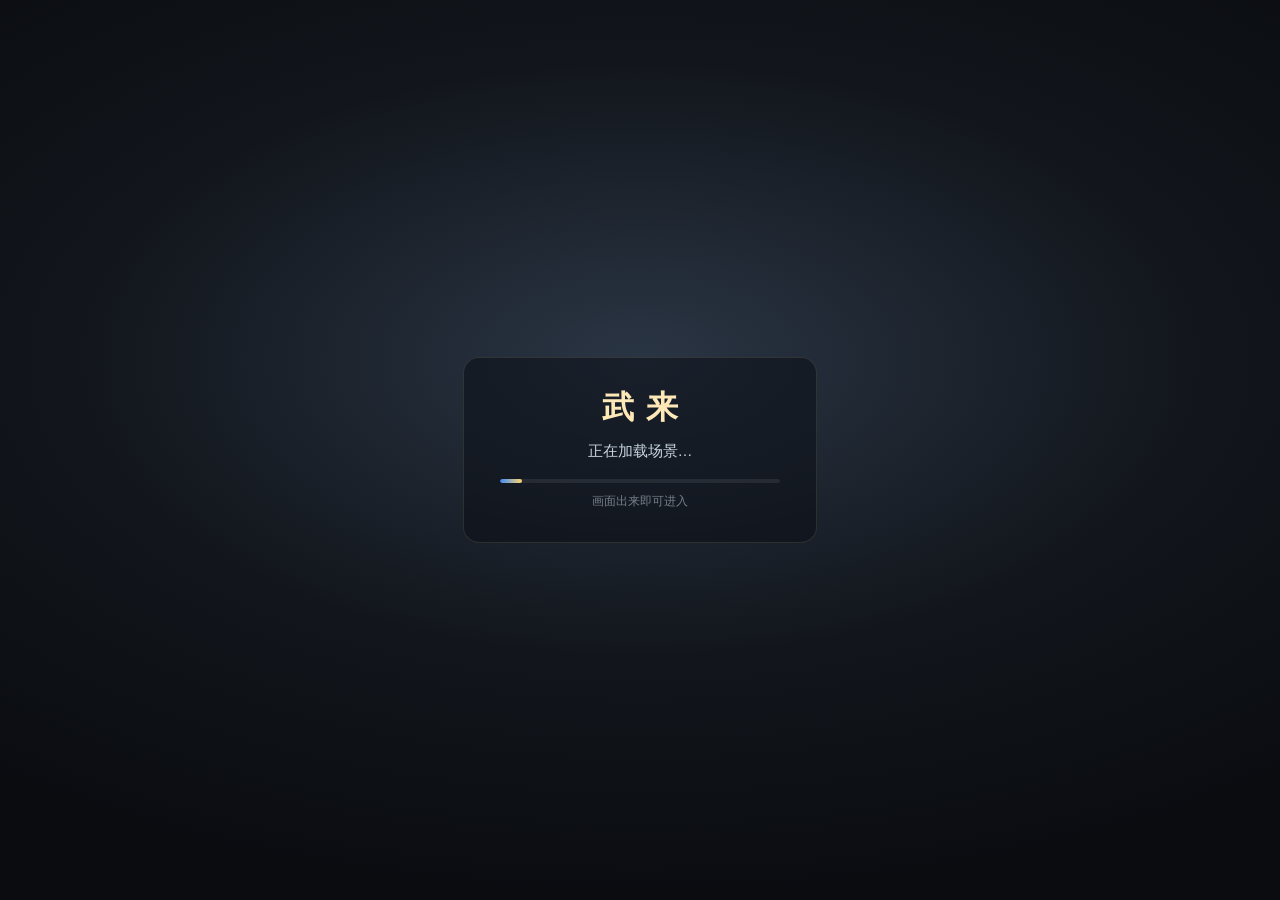
==== commit dc9a6a43: "deploy wulai from Arxun/wulai@d9020de" ====
--- a/wulai/index.html
+++ b/wulai/index.html
@@ -71,13 +71,13 @@
         color: rgba(200, 212, 224, 0.55);
       }
     </style>
-    <script type="module" crossorigin src="/wulai/assets/index-BSX4KReH.js"></script>
-    <link rel="modulepreload" crossorigin href="/wulai/assets/three-DS2KfUpp.js">
-    <link rel="modulepreload" crossorigin href="/wulai/assets/r3f-d-PvCULS.js">
-    <link rel="modulepreload" crossorigin href="/wulai/assets/drei-Bazq8kyM.js">
-    <link rel="modulepreload" crossorigin href="/wulai/assets/lowpoly-DGMzoFTh.js">
-    <link rel="modulepreload" crossorigin href="/wulai/assets/game-BcopzfkX.js">
-    <link rel="stylesheet" crossorigin href="/wulai/assets/index-B2Jf4I-J.css">
+    <script type="module" crossorigin src="/wulai/assets/index-CCf5BnMB.js"></script>
+    <link rel="modulepreload" crossorigin href="/wulai/assets/three-5kl4GIsM.js">
+    <link rel="modulepreload" crossorigin href="/wulai/assets/r3f-Yn9glYT-.js">
+    <link rel="modulepreload" crossorigin href="/wulai/assets/drei-ByGwiEZt.js">
+    <link rel="modulepreload" crossorigin href="/wulai/assets/game-DYbFZtIW.js">
+    <link rel="modulepreload" crossorigin href="/wulai/assets/lowpoly-CMXKaeNZ.js">
+    <link rel="stylesheet" crossorigin href="/wulai/assets/index-BPuQgQee.css">
   </head>
   <body>
     <div id="boot-splash" aria-live="polite">
--- a/wulai/assets/index-BPuQgQee.css
+++ b/wulai/assets/index-BPuQgQee.css
@@ -0,0 +1 @@
+.page{width:100%;height:100%;display:flex;align-items:center;justify-content:center;gap:16px;background:#1b1f24}.frame{position:relative;height:100vh;aspect-ratio:9 / 16;max-width:100vw;overflow:hidden;background:#d9e1e6}.frame.wide{width:100vw;height:100vh;min-width:0;min-height:0;aspect-ratio:auto;cursor:grab;background:#0a0c10}.frame canvas{display:block;width:100%!important;height:100%!important}.frame.wide:active{cursor:grabbing}.frame.wide canvas.sword-cursor,.frame.wide:active canvas.sword-cursor{cursor:url("data:image/svg+xml,%3Csvg xmlns='http://www.w3.org/2000/svg' width='32' height='32' viewBox='0 0 32 32'%3E%3Cpath fill='%23ff2438' stroke='%23500010' stroke-width='1' stroke-linejoin='round' d='M2.2 1.4 8.8 6.6 13.2 14.6 10.4 16.8 6.2 8.6Z'/%3E%3Cpath stroke='%23fff' stroke-width='1.1' stroke-linecap='round' d='M4.2 4.2 9.2 10.4'/%3E%3Cpath stroke='%23ffd0d6' stroke-width='3.1' stroke-linecap='round' d='M9.4 14.2 18.6 20.8'/%3E%3Cpath stroke='%23a01022' stroke-width='1.3' stroke-linecap='round' d='M9.8 14.6 18.2 20.4'/%3E%3Cpath stroke='%2320080c' stroke-width='2.5' stroke-linecap='round' d='M14.6 17.4 23.4 26.6'/%3E%3Ccircle cx='24.4' cy='27.6' r='2.05' fill='%23ff2438' stroke='%23500010' stroke-width='0.8'/%3E%3C/svg%3E") 2 2,crosshair}.frame.ref img{width:100%;height:100%;object-fit:cover;display:block}.overlay{position:absolute;top:0;right:0;bottom:0;left:0;width:100%;height:100%;object-fit:cover;pointer-events:none}.tag{position:absolute;top:10px;left:10px;padding:2px 8px;border-radius:10px;font-size:12px;color:#fff;background:#00000080;pointer-events:none}.panel{position:absolute;left:10px;right:10px;bottom:30px;display:flex;flex-wrap:wrap;gap:8px;align-items:center;padding:8px 10px;border-radius:10px;background:#14181e9e;color:#fff;font-size:12px;-webkit-backdrop-filter:blur(6px);backdrop-filter:blur(6px)}.panel label{display:flex;align-items:center;gap:6px}.panel input[type=range]{width:90px}.panel button{padding:3px 10px;border:1px solid rgba(255,255,255,.4);border-radius:6px;background:transparent;color:#fff;font-size:12px;cursor:pointer}.panel button:hover{background:#ffffff26}.hint{position:absolute;left:0;right:0;bottom:8px;text-align:center;font-size:11px;color:#ffffffd9;text-shadow:0 1px 3px rgba(0,0,0,.6);pointer-events:none}@media (max-width: 900px){.frame.ref{display:none}}.noui .panel,.noui .hint,.noui .tag,.noui .hud,.noui .hud-dock,.noui .hud-summon,.noui .hud-left,.noui .chud,.noui .hurtflash,.noui .skillflash,.noui .wulai-title{display:none}.panel-group{display:flex;gap:4px;margin-right:4px}.hud-dock{position:absolute;top:12px;right:12px;z-index:6;display:flex;align-items:flex-start;gap:8px;max-width:calc(100% - 24px);pointer-events:none}.hud-summon{pointer-events:auto;flex:0 0 auto;display:flex;align-items:center;gap:6px;margin:0;padding:6px 10px;border-radius:10px;border:1px solid rgba(255,255,255,.18);background:#0e121894;-webkit-backdrop-filter:blur(6px);backdrop-filter:blur(6px);color:#ffffff8c;font:inherit;font-size:12px;font-weight:600;line-height:1.2;white-space:nowrap;cursor:default;touch-action:manipulation;-webkit-tap-highlight-color:transparent}.hud-summon svg{width:28px;height:14px;display:block;flex:0 0 auto}.hud-summon--ready{color:#e8fbff;border-color:#7ee0ffb3;cursor:pointer}.hud-summon--ready:hover,.hud-summon--ready:focus-visible{background:#162834d1}.hud-summon:disabled{opacity:.45;cursor:default}.hud{position:relative;flex:0 1 auto;width:182px;padding:10px 12px;border-radius:10px;border:1px solid rgba(255,255,255,.14);background:#0e121894;-webkit-backdrop-filter:blur(6px);backdrop-filter:blur(6px);color:#fff;font-size:12px;font-variant-numeric:tabular-nums;pointer-events:auto;transition:box-shadow .2s,border-color .2s,width .15s ease,padding .15s ease}.hud--folded{width:auto;min-width:0;max-width:min(46vw,220px);padding:6px 10px}.hud-fold-toggle{display:flex;align-items:center;gap:8px;width:100%;margin:0;padding:0;border:none;background:transparent;color:inherit;font:inherit;text-align:left;cursor:pointer;touch-action:manipulation;-webkit-tap-highlight-color:transparent}.hud--folded .hud-fold-toggle{width:auto}.hud-fold-toggle__title{font-size:11px;font-weight:600;color:#ffffffc7;white-space:nowrap}.hud-fold-toggle__peek{font-size:13px;font-weight:600;font-variant-numeric:tabular-nums;color:#ffd166}.hud-fold-toggle__chev{margin-left:auto;font-size:10px;color:#ffffff73}.hud--folded .hud-body{display:none}.hud:not(.hud--folded) .hud-fold-toggle{margin-bottom:6px;padding-bottom:6px;border-bottom:1px solid rgba(255,255,255,.1)}.hud-body{pointer-events:none}.hud.boosting{border-color:#ff963ce6;box-shadow:0 0 18px #ff82288c}.hud-row{display:flex;align-items:baseline;justify-content:space-between;margin-bottom:4px}.hud-label{color:#ffffff9e;font-size:11px}.hud-value{font-size:15px;font-weight:600}.hud-value.live{color:#ffd166;text-shadow:0 0 10px rgba(255,190,70,.6)}.hud-bar{height:5px;margin:6px 0 8px;border-radius:3px;background:#ffffff24;overflow:hidden}.hud-bar i{display:block;height:100%;background:linear-gradient(90deg,#6fd2ff,#b98bff);transition:width .1s linear}.hud-bar.jump i{background:linear-gradient(90deg,#ffd166,#ff8a3c)}.hud-tanks{display:flex;gap:4px}.hud-tanks b{width:22px;height:9px;border-radius:2px;border:1px solid rgba(255,255,255,.3)}.hud-tanks b.on{background:#7ee0ff;border-color:#7ee0ff;box-shadow:0 0 10px #6ed7ffcc}.hud-flash{margin-top:6px;font-size:11px;color:#ffd166}.hud-flash.boost{color:#ff9a4d}.hud-flash.interact{position:absolute;left:50%;bottom:18%;transform:translate(-50%);margin:0;padding:6px 14px;border-radius:8px;font-size:13px;color:#fff;background:#0c121cb8;pointer-events:none;z-index:4}.speedlines{position:absolute;top:-18%;right:-18%;bottom:-18%;left:-18%;pointer-events:none;opacity:0;transition:opacity .12s linear;mix-blend-mode:screen;background:repeating-conic-gradient(from 0deg at 50% 50%,#fff0,#fff0 .55deg,#fffffff2 .55deg,#fffffff2 .82deg,#fff0 .82deg,#fff0 2.4deg);-webkit-mask-image:radial-gradient(circle at 50% 50%,transparent 36%,#000 70%,#000 100%);mask-image:radial-gradient(circle at 50% 50%,transparent 36%,#000 70%,#000 100%)}.speedlines.fine{top:-22%;right:-22%;bottom:-22%;left:-22%;background:repeating-conic-gradient(from .4deg at 50% 50%,#bee6ff00,#bee6ff00 1.1deg,#bee6ffb3 1.1deg,#bee6ffb3 1.28deg,#bee6ff00 1.28deg,#bee6ff00 3.6deg)}.speedlines.on{opacity:.88;animation:speedlines-rush .32s linear infinite}.speedlines.fine.on{opacity:.55;animation-duration:.48s;animation-direction:reverse}@keyframes speedlines-rush{0%{transform:scale(1)}to{transform:scale(1.42)}}.panel button.active{background:#ffffff47;border-color:#fff}.hurtflash{position:absolute;top:0;right:0;bottom:0;left:0;pointer-events:none;opacity:0;background:radial-gradient(circle at 50% 55%,transparent 42%,rgba(160,12,8,.5) 100%);transition:opacity .08s linear}.hurtflash.on{opacity:1}.skillflash{position:absolute;top:0;right:0;bottom:0;left:0;pointer-events:none;opacity:0;background:radial-gradient(circle at 50% 58%,rgba(255,214,90,.34),transparent 52%);transition:opacity .06s linear}.skillflash.on{opacity:1}html.gpu-accel .skillflash,html.gpu-accel .hurtflash{transform:translateZ(0);backface-visibility:hidden;will-change:opacity}html.gpu-accel .wulai-title{transform:translateZ(0);backface-visibility:hidden}html.gpu-accel .wulai-flash,html.gpu-accel .wulai-bits{will-change:opacity,transform;transform:translateZ(0)}.death-quote{position:absolute;top:0;right:0;bottom:0;left:0;z-index:12;display:flex;align-items:center;justify-content:center;padding:28px 36px;pointer-events:none;background:radial-gradient(ellipse at 50% 45%,rgba(12,6,8,.55) 0%,transparent 62%)}.death-quote p{margin:0;max-width:16em;font-size:clamp(22px,4.2vw,38px);font-weight:700;font-family:Songti SC,"Noto Serif SC",STSong,serif;letter-spacing:.14em;line-height:1.72;text-align:center;color:transparent;background:linear-gradient(180deg,#fff8ec,#ffd4a0 32%,#ff6b4a 68%,#8a1a12);-webkit-background-clip:text;background-clip:text;filter:drop-shadow(0 3px 18px rgba(0,0,0,.55));animation:death-quote-fade 3s ease forwards}@keyframes death-quote-fade{0%{opacity:0;transform:translateY(10px) scale(.98)}14%{opacity:1;transform:translateY(0) scale(1)}58%{opacity:1}to{opacity:0;transform:translateY(-8px) scale(1.02)}}.wulai-title{position:absolute;top:0;right:0;bottom:0;left:0;z-index:8;display:flex;align-items:center;justify-content:center;gap:2.2vw;pointer-events:none;overflow:hidden}.wulai-glyph{font-size:min(18vw,20vh);font-weight:900;line-height:.86;letter-spacing:.04em;color:transparent;background:linear-gradient(180deg,#fff6c4,#ffd056 28%,#ff5a1e 62%,#7a1208);-webkit-background-clip:text;background-clip:text;filter:drop-shadow(0 0 10px rgba(255,168,40,.95)) drop-shadow(0 0 28px rgba(255,90,20,.65)) drop-shadow(0 8px 0 rgba(80,12,4,.35));text-shadow:none;transform-origin:center;will-change:transform,opacity}.wulai-flash{position:absolute;top:0;right:0;bottom:0;left:0;opacity:0;background:radial-gradient(circle at 50% 48%,#fff8dc 0%,rgba(255,220,120,.55) 28%,transparent 62%)}.wulai-bits{position:absolute;top:18%;right:10%;bottom:18%;left:10%;pointer-events:none}.wulai-bits i{position:absolute;width:10px;height:10px;background:#ffd056;box-shadow:0 0 10px #ff9a3c;opacity:.85;left:calc(8% + (var(--i) * 5.1%));top:calc(12% + (var(--i) * 3.7%));transform:rotate(28deg) scale(.7)}.wulai-bits i:nth-child(odd){width:18px;height:4px;background:#fff3c0;top:calc(30% + (var(--i) * 2.4%))}.hud-left{position:absolute;left:12px;top:12px;z-index:12;display:flex;flex-direction:column;align-items:stretch;gap:4px;max-width:min(380px,92vw);pointer-events:none}.hud-left .chud-main,.hud-left .chud-fold-toggle,.hud-left .chud-bag,.hud-left .chud-pots{pointer-events:auto}.hud-map{margin:0;padding:0 2px;font-size:14px;font-weight:600;line-height:1.2;color:#f2f7fbeb;text-shadow:0 1px 6px rgba(0,0,0,.45);pointer-events:none;display:flex;align-items:center;gap:6px}.hud-map__coord{font-size:.86em;font-weight:500;font-variant-numeric:tabular-nums;white-space:pre;color:#f2f7fbbf}.hud-compass{position:relative;flex-shrink:0;width:30px;height:30px;border-radius:50%;border:1px solid rgba(255,255,255,.35);background:#0e121899;box-shadow:0 1px 6px #00000059}.hud-compass__rose{position:absolute;top:0;right:0;bottom:0;left:0;width:100%;height:100%}.hud-compass__n{font-size:8px;font-weight:700;fill:#ff8a7a}.chud{position:relative;left:auto;top:auto;display:flex;align-items:flex-start;gap:10px;pointer-events:none;color:#fff;font-variant-numeric:tabular-nums}.chud.hit .av{box-shadow:0 0 0 2px #ff5a3a}.chud.down{opacity:.55}.av{position:relative;width:54px;height:54px;flex-shrink:0;overflow:hidden;border-radius:10px;border:2px solid rgba(255,209,102,.55);box-shadow:0 2px 8px #0006}.av svg{display:block;width:100%;height:100%}.chud-main{width:148px;padding:7px 9px 6px;border-radius:10px;border:1px solid rgba(255,255,255,.14);background:#0e121894;-webkit-backdrop-filter:blur(6px);backdrop-filter:blur(6px)}.chud--folded .chud-main{width:min(128px,44vw);padding:6px 8px}.chud-fold-toggle{display:flex;align-items:baseline;justify-content:space-between;gap:6px;width:100%;margin:0 0 5px;padding:0;border:none;background:transparent;color:inherit;font:inherit;text-align:left;cursor:pointer;touch-action:manipulation;-webkit-tap-highlight-color:transparent}.chud--folded .chud-fold-toggle{margin-bottom:4px}.chud-fold-toggle b{font-size:13px;font-weight:600}.chud-fold-toggle span:not(.chud-fold-toggle__chev){color:#ffffff9e;font-size:11px}.chud-fold-toggle__hint{font-size:11px!important;font-weight:600;color:#ffffffc7!important}.chud-fold-toggle__chev{margin-left:auto;font-size:10px;color:#ffffff73}.chud--folded .chud-bar.xp{height:7px;margin-bottom:0}.chud-bar.xp em.chud-xp-label{font-size:8px;line-height:7px;color:#ffffffe0}.chud-bar{position:relative;height:9px;margin-bottom:4px;overflow:hidden;border-radius:4px;background:#ffffff1f}.chud-bar i{display:block;height:100%;transition:width .1s linear}.chud-bar.hp i{background:linear-gradient(90deg,#c62828,#ef5350)}.chud-bar.mp i{background:linear-gradient(90deg,#1565c0,#42a5f5)}.chud-bar.xp{height:4px;margin-top:2px}.chud-bar.xp i{background:linear-gradient(90deg,#f6c445,#ffe08a)}.chud-bar em{position:absolute;top:0;right:0;bottom:0;left:0;font-size:9px;font-style:normal;line-height:9px;text-align:center;text-shadow:0 1px 2px rgba(0,0,0,.7)}.chud-meta{display:flex;gap:8px;margin-top:5px;color:#ffffffc7;font-size:11px}.chud-wep{margin-left:auto;color:#ffd166}.chud-cds{display:flex;gap:4px;margin-top:4px}.chud-cd{padding:1px 5px;border-radius:4px;background:#ffffff1a;color:#fff9;font-size:10px}.game-toast{position:absolute;top:14px;left:50%;transform:translate(-50%);z-index:30;padding:6px 14px;border-radius:8px;background:#0e1218c7;color:#ffe08a;font-size:13px;white-space:nowrap;pointer-events:none}.game-toast--mobile{top:calc(max(10px,env(safe-area-inset-top,0px)) + 46px)}.chud-side{display:flex;flex-direction:column;gap:8px}.chud-bag{display:flex;flex-direction:column;gap:4px;pointer-events:auto}.chud-bag b,.chud-wep-btn{width:20px;height:20px;border-radius:4px;border:1px solid rgba(255,255,255,.2);background:#0e121873;color:#ffffff47;font-size:11px;font-weight:600;line-height:18px;text-align:center;cursor:default;padding:0;font-family:inherit}.chud-wep-btn{-webkit-appearance:none;-moz-appearance:none;appearance:none;-webkit-tap-highlight-color:transparent}.chud-bag b.own,.chud-wep-btn.own{color:#fff;cursor:pointer}.chud-bag b.on,.chud-wep-btn.on{border-color:#ffd166;background:#ffd16638;box-shadow:0 0 8px #ffd16659}.chud-wep-btn:disabled{cursor:default;opacity:.55}.chud-pots{display:flex;flex-direction:column;gap:4px;pointer-events:auto}.chud-pots b{min-width:36px;height:20px;padding:0 5px;border-radius:4px;border:1px solid rgba(255,255,255,.2);background:#0e121873;color:#ffffff47;font-size:10px;font-weight:600;line-height:18px;text-align:center}.chud-pots b.own{color:#fff;cursor:pointer}.chud-pots b.hp.own{border-color:#ef5350b3;background:#c6282859}.chud-pots b.mp.own{border-color:#42a5f5b3;background:#1565c059}.su7-loading-tag{display:inline-flex;align-items:center;gap:8px;padding:8px 16px 8px 12px;border-radius:999px;font-size:13px;font-weight:500;letter-spacing:.02em;color:#eceef2e0;white-space:nowrap;background:linear-gradient(165deg,#a8b0ba6b,#60687247 48%,#484e582e);border:1px solid rgba(255,255,255,.14);box-shadow:0 8px 24px #00000038,inset 0 1px #ffffff1f;backdrop-filter:blur(10px);-webkit-backdrop-filter:blur(10px);pointer-events:none;-webkit-user-select:none;user-select:none;animation:su7-loading-tag-pulse 2.4s ease-in-out infinite}.su7-loading-icon{width:28px;height:14px;flex-shrink:0;opacity:.85}@keyframes su7-loading-tag-pulse{0%,to{opacity:.92}50%{opacity:.72}}.game-load{position:absolute;top:0;right:0;bottom:0;left:0;z-index:30;display:flex;align-items:center;justify-content:center;pointer-events:auto;cursor:pointer}.game-load--leave{pointer-events:none;cursor:default;animation:game-load-out .18s ease-in forwards}.game-load__veil{position:absolute;top:0;right:0;bottom:0;left:0;background:radial-gradient(ellipse 80% 60% at 50% 40%,#2a3544,#12161c 55%,#0a0c10)}.game-load__panel{position:relative;z-index:1;text-align:center;padding:28px 36px 32px;min-width:min(280px,72vw);border-radius:16px;background:#0c10168c;border:1px solid rgba(255,220,160,.12);box-shadow:0 12px 40px #00000073;-webkit-backdrop-filter:blur(8px);backdrop-filter:blur(8px)}.game-load__brand{margin:0 0 12px;font-size:clamp(28px,6vw,36px);font-weight:700;letter-spacing:.35em;text-indent:.35em;color:#ffe8b8;text-shadow:0 0 24px rgba(255,180,80,.35)}.game-load__text{margin:0;font-size:15px;color:#c8d4e0;display:flex;align-items:center;justify-content:center;gap:2px}.game-load__dots{display:inline-flex;gap:3px;margin-left:2px}.game-load__dots i{width:4px;height:4px;border-radius:50%;background:#8ab4d4;animation:game-load-dot 1.1s ease-in-out infinite}.game-load__dots i:nth-child(2){animation-delay:.15s}.game-load__dots i:nth-child(3){animation-delay:.3s}.game-load__bar{margin:18px auto 0;height:4px;width:100%;border-radius:4px;background:#ffffff14;overflow:hidden}.game-load__bar-fill{height:100%;border-radius:inherit;background:linear-gradient(90deg,#3d8bfd,#ffd56a);transition:width .25s ease-out;box-shadow:0 0 12px #ffc86473}.game-load__sub{margin:10px 0 0;font-size:12px;color:#c8d4e08c}@keyframes game-load-out{0%{opacity:1}to{opacity:0}}@keyframes game-load-dot{0%,80%,to{opacity:.25;transform:translateY(0)}40%{opacity:1;transform:translateY(-3px)}}html.mobile-touch-guard,html.mobile-touch-guard body,html.mobile-touch-guard #root{-webkit-user-select:none;user-select:none;-webkit-touch-callout:none;touch-action:none;overscroll-behavior:none;background:#0a0c10}.page.mobile-game{position:fixed;top:0;right:0;bottom:0;left:0;width:100%;height:100%;gap:0;margin:0;padding:0;align-items:stretch;justify-content:stretch;background:#0a0c10;-webkit-user-select:none;user-select:none;-webkit-touch-callout:none}.page.mobile-game,.page.mobile-game *{-webkit-tap-highlight-color:transparent}.page.mobile-game img,.page.mobile-game canvas{-webkit-user-drag:none;user-drag:none}.page.mobile-game .frame.mobile-frame{flex:1;width:100%;height:100%;min-width:0;min-height:0;max-width:none;background:#0a0c10;touch-action:none}.page.mobile-game .frame.mobile-frame{overflow:hidden}.mobile-view-rotator{position:absolute;left:0;top:0;transform-origin:center center;overflow:hidden;touch-action:none;background:#0a0c10}.mobile-view-rotator--swap{left:50%;top:50%}.mobile-view-rotator .mobile-game-frame{position:absolute;top:0;right:0;bottom:0;left:0}.mobile-rotate-fab{position:fixed;top:max(10px,env(safe-area-inset-top,0px));left:50%;transform:translate(-50%);z-index:120;padding:8px 18px;border-radius:999px;border:1px solid rgba(255,209,102,.55);background:#0c1016e0;color:#ffe8a8;font-size:14px;font-weight:700;touch-action:manipulation;-webkit-tap-highlight-color:transparent;pointer-events:auto;box-shadow:0 2px 12px #00000073}.mobile-rotate-fab:active{background:#282418f2}.mobile-game-frame{position:absolute;top:0;right:0;bottom:0;left:0;overflow:hidden;touch-action:none}.mobile-game .panel,.mobile-game .hint,.mobile-game .chud-bag{display:none}.mobile-game .hud-left--mobile{pointer-events:auto;max-width:min(72vw,300px);gap:2px}.mobile-game .hud-left--mobile .hud-map{font-size:11px}.mobile-game .hud-left--mobile .hud-compass{width:24px;height:24px}.mobile-game .chud--mobile{gap:6px}.mobile-game .chud--mobile .av{width:42px;height:42px}.mobile-game .chud--mobile .chud-main{width:118px;padding:5px 7px}.mobile-game .chud--mobile .chud-name b{font-size:13px}.mobile-game .chud--mobile .chud-name span,.mobile-game .chud--mobile .chud-meta{font-size:9px}.mobile-game .chud--mobile .chud-meta{margin-top:3px;gap:6px}.mobile-game .chud--mobile .chud-bar{height:7px}.mobile-game .chud--mobile .chud-bar.xp{height:3px}.mobile-game .chud--mobile.chud--folded .chud-bar.xp{height:7px}.mobile-game .chud--mobile .chud-bar em{font-size:8px}.mobile-weapons{display:flex;flex-direction:row;flex-wrap:wrap;gap:5px;margin-top:2px;pointer-events:auto}.mobile-weapons__btn{width:32px;height:32px;padding:0;border-radius:8px;border:1px solid rgba(255,255,255,.28);background:#0c1016b8;color:#ffffff59;font-size:13px;font-weight:700;line-height:1;touch-action:manipulation;-webkit-tap-highlight-color:transparent}.mobile-weapons__btn.pot.own{border-color:#ef5350bf;background:#c6282861}.mobile-weapons__btn.own{color:#fff;border-color:#ffffff73}.mobile-weapons__btn.on{border-color:#ffd166;background:#ffd16647;box-shadow:0 0 12px #ffd16659}.mobile-weapons__btn:disabled{opacity:.45}.mobile-dpad{--dpad-size: 158px;position:absolute;left:22px;bottom:22px;z-index:14;width:var(--dpad-size);height:var(--dpad-size);pointer-events:none}.mobile-dpad__ring{position:absolute;top:0;right:0;bottom:0;left:0;border-radius:50%;border:1px solid rgba(255,255,255,.12);background:#0c101659;pointer-events:none}.mobile-dpad__disc{position:absolute;top:0;right:0;bottom:0;left:0;margin:0;padding:0;border:none;border-radius:50%;background:transparent;touch-action:none;-webkit-tap-highlight-color:transparent;-webkit-user-select:none;user-select:none;pointer-events:auto;cursor:pointer}.mobile-dpad__disc:active{background:#ffffff0f}.mobile-dpad__hint{position:absolute;color:#eef4f8e0;font-size:22px;font-weight:700;line-height:1;pointer-events:none;text-shadow:0 1px 4px rgba(0,0,0,.55)}.mobile-dpad__hint--up{top:10%;left:50%;transform:translate(-50%)}.mobile-dpad__hint--down{bottom:10%;left:50%;transform:translate(-50%)}.mobile-dpad__hint--left{left:10%;top:50%;transform:translateY(-50%)}.mobile-dpad__hint--right{right:10%;top:50%;transform:translateY(-50%)}.mobile-right{position:absolute;right:22px;bottom:22px;z-index:14;display:flex;flex-direction:column;align-items:flex-end;gap:10px;pointer-events:auto}.mobile-combat-cluster{--m-attack: 92px;--m-orbit-btn: 50px;--m-cluster: 280px;position:absolute;right:18px;bottom:18px;z-index:14;width:var(--m-cluster);height:var(--m-cluster);pointer-events:none}.mobile-attack-btn{position:absolute;right:0;bottom:0;z-index:2;width:var(--m-attack);height:var(--m-attack);padding:0;border-radius:50%;border:2px solid rgba(255,209,102,.55);background:radial-gradient(circle at 35% 30%,#303844f2,#0c1016eb);box-shadow:0 4px 16px #00000073;color:#ffe8a8;touch-action:manipulation;-webkit-tap-highlight-color:transparent;pointer-events:auto}.mobile-attack-btn:active{border-color:#ffd166d9;background:radial-gradient(circle at 35% 30%,#484028f2,#18140ceb);box-shadow:0 0 18px #ffd16666}.mobile-attack-btn:disabled{opacity:.45}.mobile-attack-btn__svg{width:44px;height:44px;display:block;margin:0 auto}.mobile-skills__btn--orbit,.mobile-jump-btn{position:absolute;z-index:1;width:var(--m-orbit-btn);height:var(--m-orbit-btn);font-size:17px;pointer-events:auto}.mobile-right--drive{bottom:28px}.mobile-right__row{display:flex;flex-direction:row;gap:12px}.mobile-right__pill{min-width:52px;height:40px;padding:0 16px;border-radius:999px;border:1px solid rgba(255,255,255,.35);background:#0c1016c7;box-shadow:0 2px 10px #0006;color:#fff;font-size:14px;font-weight:700;touch-action:manipulation;-webkit-tap-highlight-color:transparent}.mobile-enter-center{position:absolute;left:50%;top:50%;z-index:15;transform:translate(-50%,-50%);min-width:88px;height:48px;padding:0 22px;border-radius:999px;border:1px solid rgba(126,224,255,.55);background:#0c121cd1;box-shadow:0 4px 20px #00000073;color:#b8ecff;font-size:16px;font-weight:700;touch-action:manipulation;-webkit-tap-highlight-color:transparent;pointer-events:auto}.mobile-enter-center:active{background:#7ee0ff2e}.mobile-right__pill.exit{border-color:#ffd1668c;color:#ffe8a8}.mobile-right__pill:active{background:#ffffff24}.mobile-right__pill:disabled{opacity:.45}.mobile-skills--inline{position:static;display:flex;flex-direction:row;gap:12px;pointer-events:auto}.mobile-pot-btn{border-color:#ef53508c}.mobile-pot-btn.own{background:#c6282861;color:#fff}.mobile-pot-btn:disabled{opacity:.45}.mobile-drive__btn.nitro:not(.mobile-skills__btn--cd){border-color:#7ee0ff80}.mobile-skills{position:absolute;right:22px;bottom:22px;z-index:14;display:flex;flex-direction:row;gap:12px;pointer-events:auto}.mobile-skills__btn{width:52px;height:52px;padding:0;border-radius:50%;border:1px solid rgba(255,255,255,.32);background:#0c1016b8;box-shadow:0 2px 8px #00000059;color:#eef4f8;font-size:18px;font-weight:700;line-height:1;touch-action:manipulation;-webkit-tap-highlight-color:transparent;-webkit-user-select:none;user-select:none}.mobile-skills__btn:active{background:#ffd16638;border-color:#ffd166b3;box-shadow:0 0 14px #ffd16659}.mobile-skills__btn--ult{border-color:#ffd05673}.mobile-skills__btn--cd{opacity:.72;border-color:#ffffff2e;background:#080a0ed1}.mobile-skills__btn--cd:active{background:#080a0ed1;box-shadow:none}.mobile-skills__cd{font-size:15px;font-variant-numeric:tabular-nums;color:#ffffffe0}@media (max-height: 420px) and (orientation: landscape){.mobile-weapons__btn{width:28px;height:28px;font-size:12px}.mobile-dpad{--dpad-size: 142px;left:16px;bottom:16px}.mobile-dpad__hint{font-size:19px}.mobile-right{right:16px;bottom:16px;gap:8px}.mobile-combat-cluster{--m-attack: 84px;--m-orbit-btn: 46px;--m-cluster: 260px;right:14px;bottom:14px}.mobile-attack-btn__svg{width:38px;height:38px}.mobile-right--drive{bottom:20px}.mobile-skills--inline{gap:10px}.mobile-skills{right:16px;bottom:16px;gap:10px}.mobile-skills__btn{width:46px;height:46px;font-size:16px}}
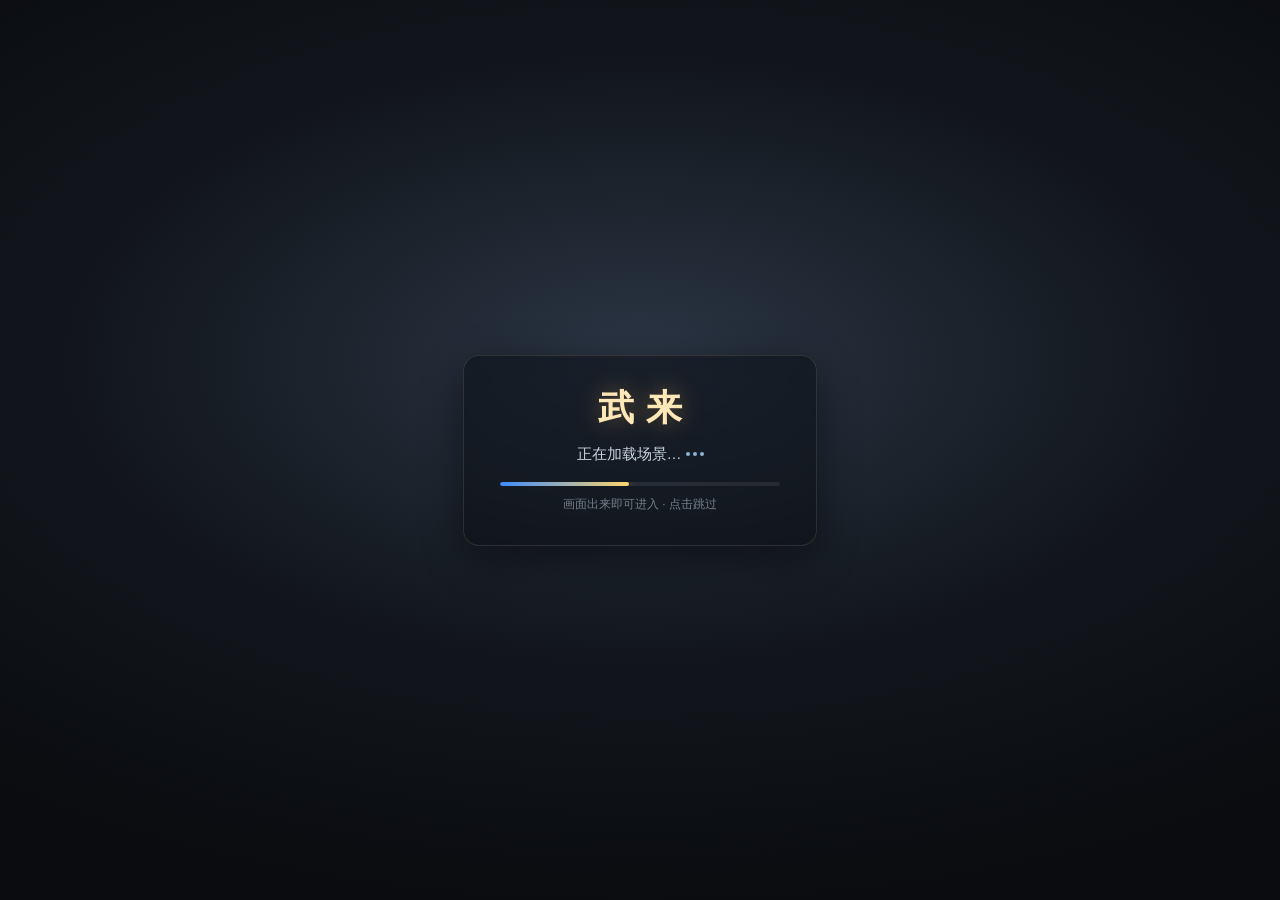
==== commit 0c8abba3: "deploy wulai from Arxun/wulai@f18a8a7" ====
--- a/wulai/index.html
+++ b/wulai/index.html
@@ -71,12 +71,10 @@
         color: rgba(200, 212, 224, 0.55);
       }
     </style>
-    <script type="module" crossorigin src="/wulai/assets/index-CCf5BnMB.js"></script>
-    <link rel="modulepreload" crossorigin href="/wulai/assets/three-5kl4GIsM.js">
-    <link rel="modulepreload" crossorigin href="/wulai/assets/r3f-Yn9glYT-.js">
-    <link rel="modulepreload" crossorigin href="/wulai/assets/drei-ByGwiEZt.js">
-    <link rel="modulepreload" crossorigin href="/wulai/assets/game-DYbFZtIW.js">
-    <link rel="modulepreload" crossorigin href="/wulai/assets/lowpoly-CMXKaeNZ.js">
+    <script type="module" crossorigin src="/wulai/assets/index-CFqQsK0d.js"></script>
+    <link rel="modulepreload" crossorigin href="/wulai/assets/three-Dc6XZrl1.js">
+    <link rel="modulepreload" crossorigin href="/wulai/assets/r3f-DI1lngOx.js">
+    <link rel="modulepreload" crossorigin href="/wulai/assets/drei-CwpHlXUH.js">
     <link rel="stylesheet" crossorigin href="/wulai/assets/index-BPuQgQee.css">
   </head>
   <body>
